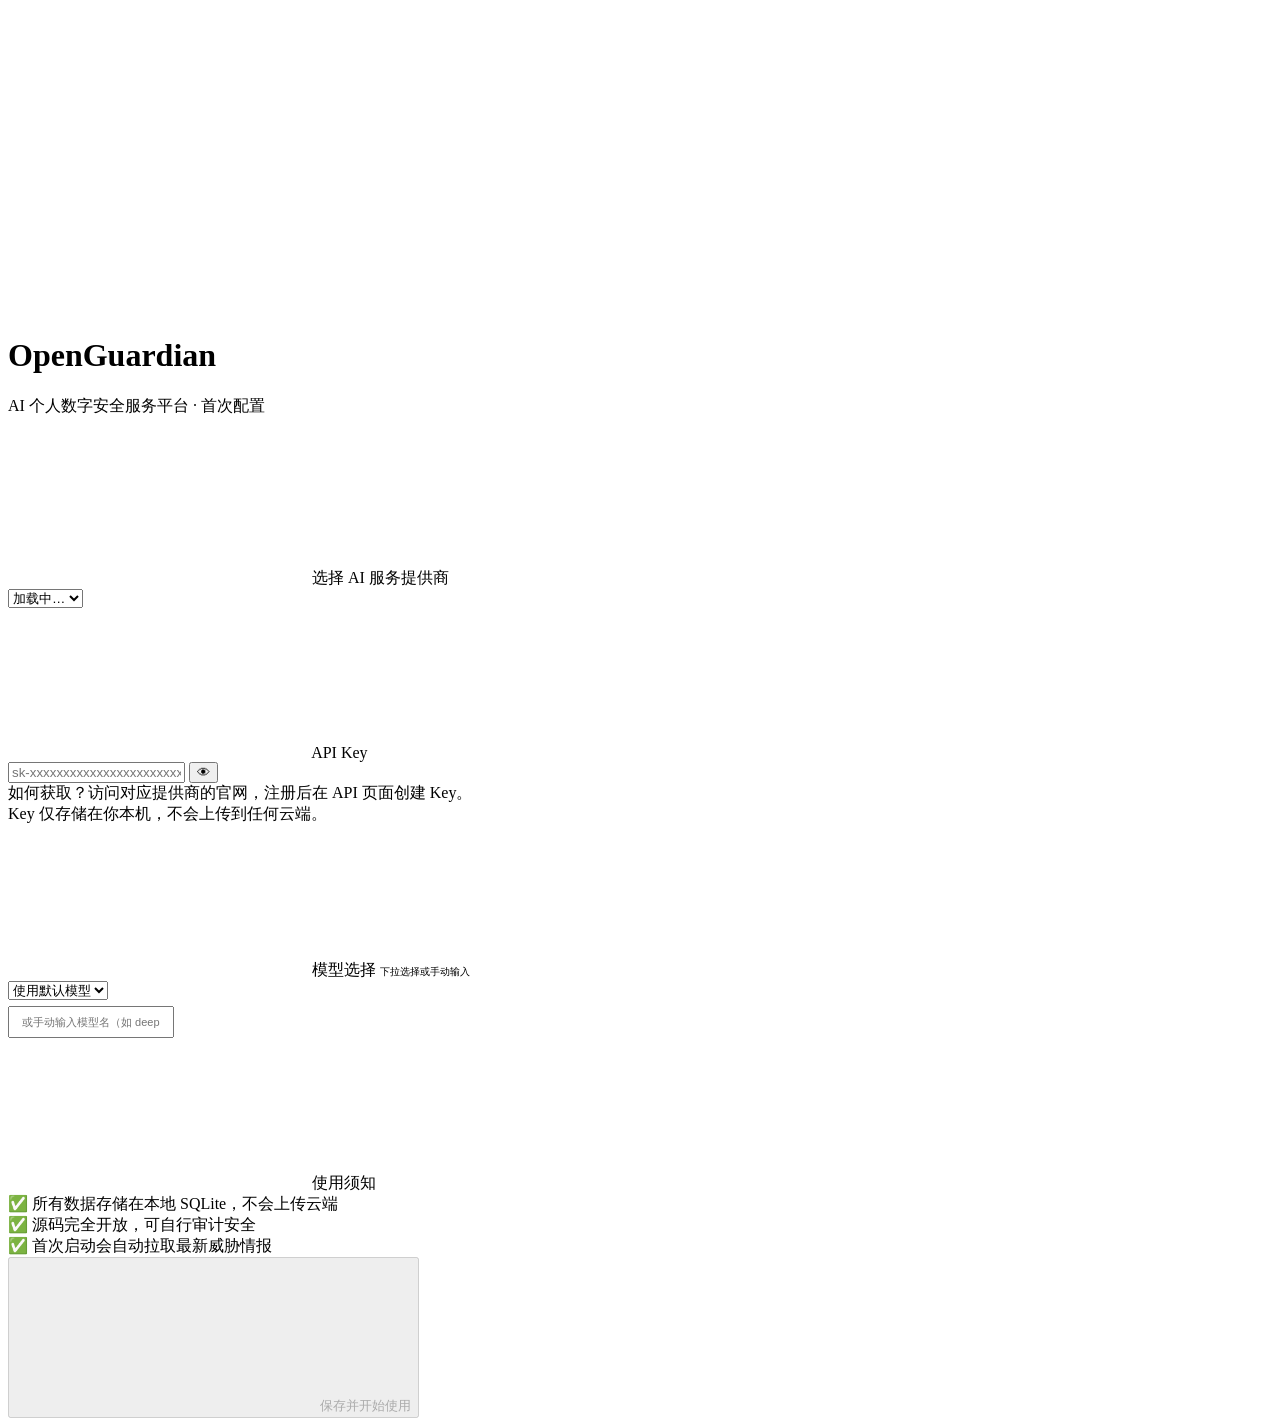
==== frontend/config.html @ 96a6f01c "fix(providers): DeepSeek 模型名修正 + 自定义模型输入框 1. DeepSeek 模型名按 API 实测结果修正:    deepseek-chat→deepseek-v4-" ====
<!DOCTYPE html>
<html lang="zh-CN">
<head>
  <meta charset="UTF-8">
  <meta name="viewport" content="width=device-width, initial-scale=1.0">
  <title>OpenGuardian · 初始配置</title>
  <link rel="stylesheet" href="/static/config.css">
  <script src="/static/icons.js" defer></script>
  <script src="/static/background.js" defer></script>
</head>
<body>
<canvas id="bg-canvas" class="bg-canvas"></canvas>

<div class="config-container">
  <div class="config-card">
    <div class="cc-header">
      <span class="cc-logo"><svg class="ic"><use href="#ic-shield"/></svg></span>
      <h1>OpenGuardian</h1>
      <p class="cc-sub">AI 个人数字安全服务平台 · 首次配置</p>
    </div>

    <div class="cc-section">
      <div class="cc-label">
        <svg class="ic"><use href="#ic-bolt"/></svg>
        <span>选择 AI 服务提供商</span>
      </div>
      <select id="provider-select" class="cc-select">
        <option value="">加载中…</option>
      </select>
      <div id="provider-desc" class="cc-hint"></div>
    </div>

    <div class="cc-section" id="api-key-section">
      <div class="cc-label">
        <svg class="ic"><use href="#ic-lock"/></svg>
        <span>API Key</span>
      </div>
      <div class="cc-input-wrap">
        <input id="api-key" type="password" placeholder="sk-xxxxxxxxxxxxxxxxxxxxxxxx"
               autocomplete="off" spellcheck="false">
        <button id="toggle-key" class="cc-eye" title="显示/隐藏">👁</button>
      </div>
      <div class="cc-hint" id="key-hint">
        如何获取？访问对应提供商的官网，注册后在 API 页面创建 Key。
        <br>Key 仅存储在你本机，不会上传到任何云端。
      </div>
    </div>

    <div class="cc-section" id="custom-section" style="display:none">
      <div class="cc-label">
        <svg class="ic"><use href="#ic-net"/></svg>
        <span>自定义 API 地址（可选）</span>
      </div>
      <div class="cc-input-wrap">
        <input id="custom-url" type="text" placeholder="https://your-api.com/v1"
               autocomplete="off" spellcheck="false">
      </div>
      <div class="cc-hint">输入与 OpenAI 兼容的 API 端点地址</div>
    </div>

    <div class="cc-section">
      <div class="cc-label">
        <svg class="ic"><use href="#ic-cpu"/></svg>
        <span>模型选择</span>
        <span style="font-size:10px;color:var(--gray-500);margin-left:auto">下拉选择或手动输入</span>
      </div>
      <select id="model-select" class="cc-select">
        <option value="">使用默认模型</option>
      </select>
      <div class="cc-input-wrap" style="margin-top:6px">
        <input id="model-custom" type="text" placeholder="或手动输入模型名（如 deepseek-v4-pro）"
               autocomplete="off" spellcheck="false" style="font-size:11px; padding:8px 12px">
      </div>
    </div>

    <div class="cc-section">
      <div class="cc-label">
        <svg class="ic"><use href="#ic-check"/></svg>
        <span>使用须知</span>
      </div>
      <div class="cc-checklist">
        <div class="cc-item">✅ 所有数据存储在本地 SQLite，不会上传云端</div>
        <div class="cc-item">✅ 源码完全开放，可自行审计安全</div>
        <div class="cc-item">✅ 首次启动会自动拉取最新威胁情报</div>
      </div>
    </div>

    <button id="btn-start" class="cc-btn" disabled>
      <svg class="ic"><use href="#ic-send"/></svg>
      <span>保存并开始使用</span>
    </button>

    <div id="cc-error" class="cc-error hidden"></div>
  </div>
</div>

<script>
const apiInput = document.getElementById("api-key");
const btnStart = document.getElementById("btn-start");
const toggleBtn = document.getElementById("toggle-key");
const errorEl = document.getElementById("cc-error");
const providerSel = document.getElementById("provider-select");
const modelSel = document.getElementById("model-select");
const customSection = document.getElementById("custom-section");
const customUrl = document.getElementById("custom-url");
const apiKeySection = document.getElementById("api-key-section");
const keyHint = document.getElementById("key-hint");
const providerDesc = document.getElementById("provider-desc");

let providers = [];
let currentProvider = null;

// 加载配置和提供商列表
async function checkConfig() {
  try {
    const resp = await fetch("/api/config");
    const data = await resp.json();
    providers = data.providers || [];

    // 渲染提供商选择器
    providerSel.innerHTML = providers.map((p) =>
      `<option value="${p.key}" ${p.key === data.provider ? "selected" : ""}>${p.name}</option>`
    ).join("");
    if (data.provider) {
      currentProvider = providers.find((p) => p.key === data.provider);
      updateProviderUI(currentProvider);
    }
    if (data.configured) {
      window.location.href = "/";
      return;
    }
  } catch (err) {
    console.warn("配置检查失败:", err);
  }
}

function updateProviderUI(p) {
  if (!p) return;
  currentProvider = p;
  providerDesc.textContent = p.description || "";
  // 更新模型列表
  const models = p.models || [];
  modelSel.innerHTML = `<option value="">默认模型（${p.default_model || "自动"}）</option>` +
    models.map((m) => `<option value="${m}">${m}</option>`).join("");
  // Ollama 不需要 API Key
  if (p.key === "ollama") {
    apiKeySection.style.display = "none";
  } else {
    apiKeySection.style.display = "";
    keyHint.innerHTML = `如何获取？访问 ${p.name} 官网，注册后在 API 页面创建 Key。<br>Key 仅存储在你本机，不会上传到任何云端。`;
  }
  // 自定义显示地址输入
  customSection.style.display = p.key === "custom" ? "" : "none";
}

providerSel?.addEventListener("change", () => {
  const p = providers.find((x) => x.key === providerSel.value);
  updateProviderUI(p);
});

// 显示/隐藏 Key
toggleBtn?.addEventListener("click", () => {
  apiInput.type = apiInput.type === "password" ? "text" : "password";
});

// 输入检测
apiInput?.addEventListener("input", () => {
  const val = apiInput.value.trim();
  const needsKey = providerSel.value !== "ollama";
  const valid = !needsKey || (val.length >= 10);
  btnStart.disabled = !valid;
  btnStart.querySelector("span").textContent =
    valid ? "保存并开始使用" : (val ? "请输入有效的 API Key" : "请输入 API Key");
  errorEl.classList.add("hidden");
});

// 保存配置
btnStart?.addEventListener("click", async () => {
  const provider = providerSel.value;
  if (!provider) {
    errorEl.textContent = "请选择 AI 服务提供商";
    errorEl.classList.remove("hidden");
    return;
  }
  const key = apiInput.value.trim();
  const needsKey = provider !== "ollama";
  if (needsKey && !key) {
    errorEl.textContent = "请输入 API Key（Ollama 本地模型除外）";
    errorEl.classList.remove("hidden");
    return;
  }
  btnStart.disabled = true;
  btnStart.querySelector("span").textContent = "正在保存…";
  errorEl.classList.add("hidden");
  try {
    const resp = await fetch("/api/config", {
      method: "POST",
      headers: { "Content-Type": "application/json" },
      body: JSON.stringify({
        provider: provider,
        api_key: key,
        base_url: provider === "custom" ? customUrl.value.trim() : "",
        model: modelSel.value || document.getElementById("model-custom").value.trim() || "",
      }),
    });
    const data = await resp.json();
    if (data.ok) {
      btnStart.querySelector("span").textContent = "配置成功，正在进入…";
      setTimeout(() => { window.location.href = "/"; }, 600);
    } else {
      errorEl.textContent = data.error || "保存失败，请重试";
      errorEl.classList.remove("hidden");
      btnStart.disabled = false;
      btnStart.querySelector("span").textContent = "保存并开始使用";
    }
  } catch (err) {
    errorEl.textContent = "网络错误，请检查服务是否正常运行";
    errorEl.classList.remove("hidden");
    btnStart.disabled = false;
  }
});

checkConfig();
</script>
</body>
</html>
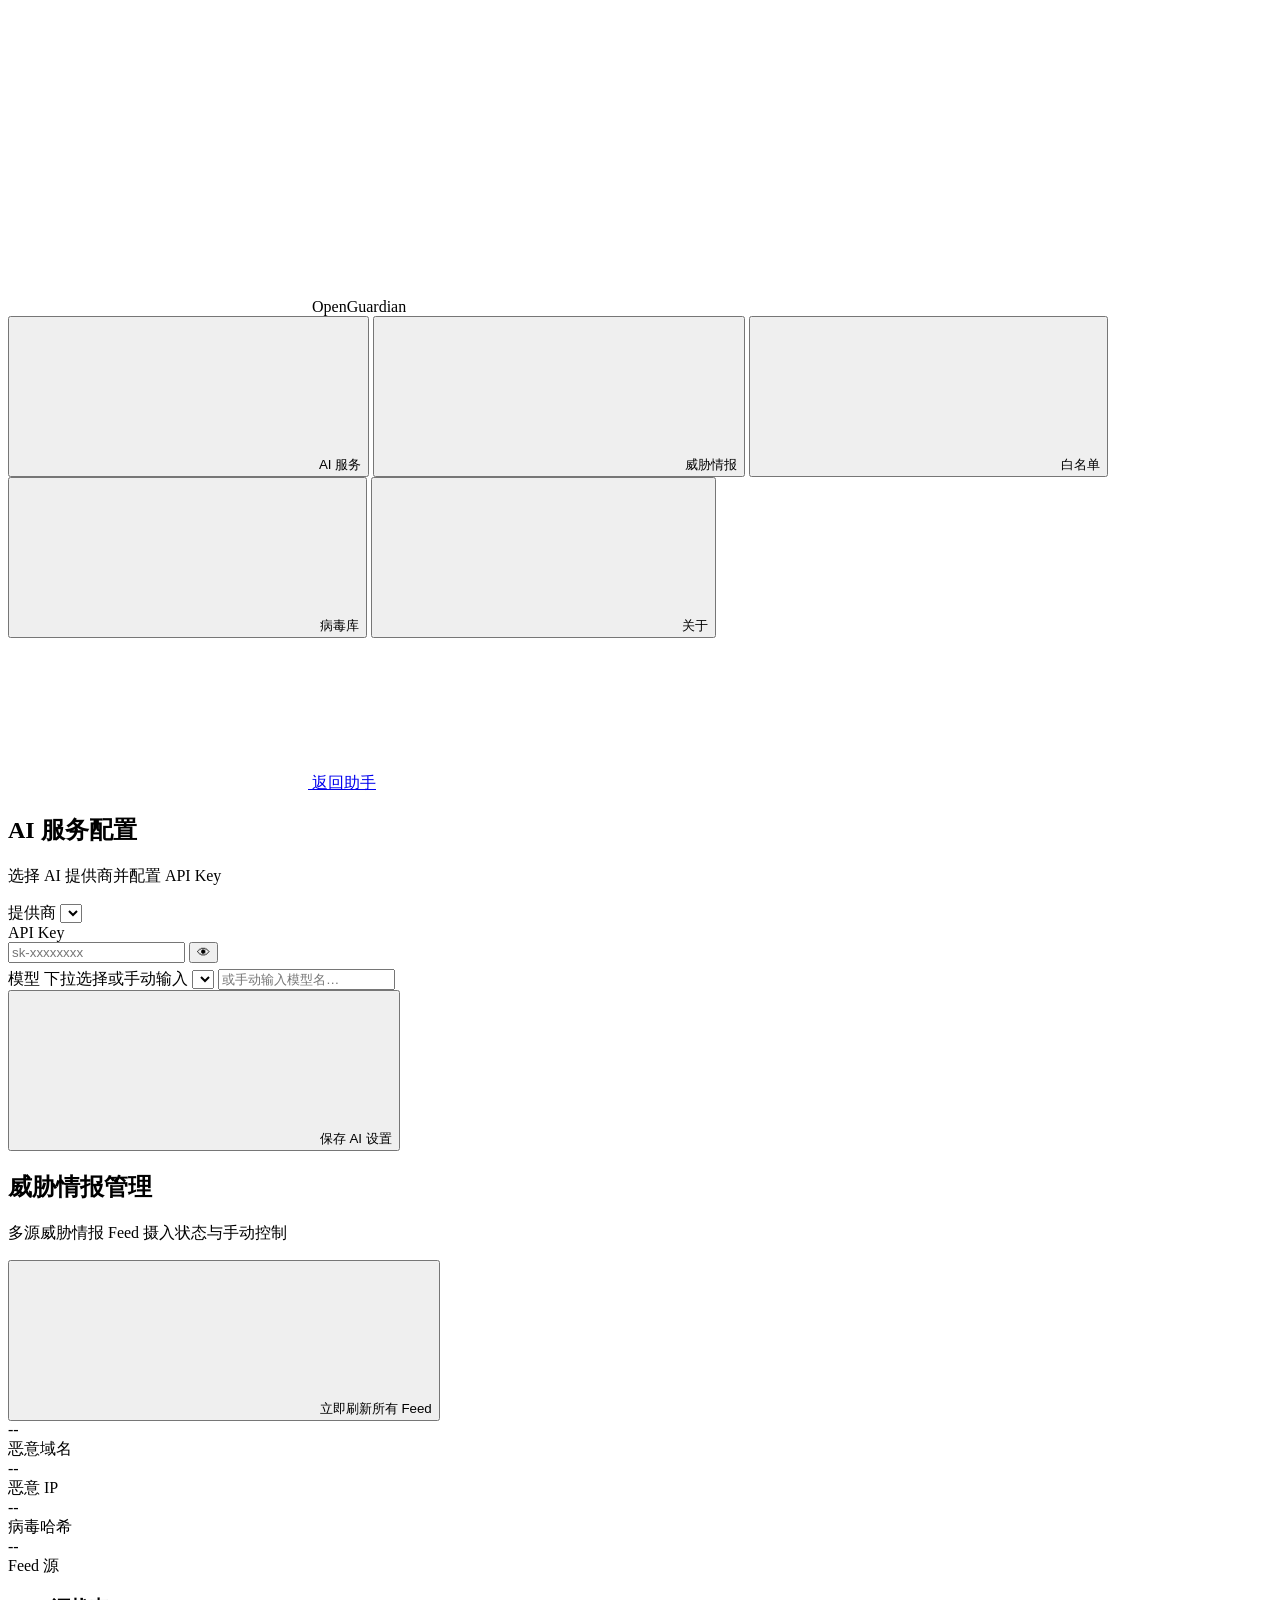
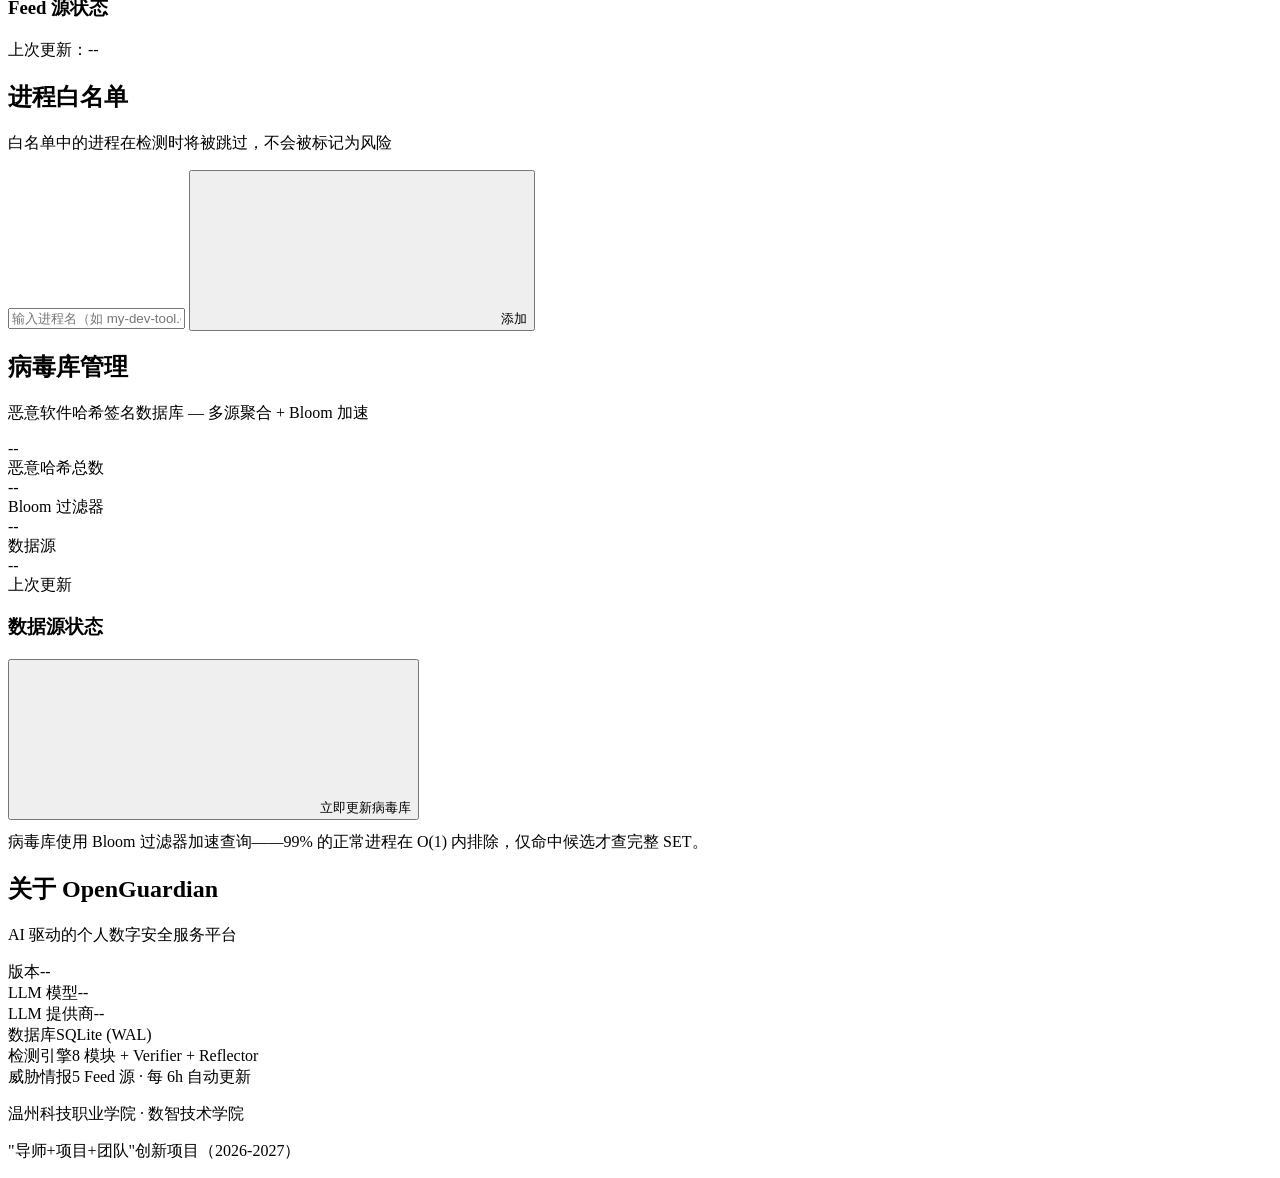
==== commit 13557307: "fix: CEO自改代码修复——检测超时+3大误报+前端崩溃 1. 检测超时 107s→13s:    - Verifier LLM超时 20s→10s, max_tokens 600    - 确定" ====
--- a/frontend/config.html
+++ b/frontend/config.html
@@ -3,7 +3,7 @@
 <head>
   <meta charset="UTF-8">
   <meta name="viewport" content="width=device-width, initial-scale=1.0">
-  <title>OpenGuardian · 初始配置</title>
+  <title>OpenGuardian · 设置</title>
   <link rel="stylesheet" href="/static/config.css">
   <script src="/static/icons.js" defer></script>
   <script src="/static/background.js" defer></script>
@@ -11,216 +11,165 @@
 <body>
 <canvas id="bg-canvas" class="bg-canvas"></canvas>
 
-<div class="config-container">
-  <div class="config-card">
-    <div class="cc-header">
-      <span class="cc-logo"><svg class="ic"><use href="#ic-shield"/></svg></span>
-      <h1>OpenGuardian</h1>
-      <p class="cc-sub">AI 个人数字安全服务平台 · 首次配置</p>
+<div class="settings-container">
+  <!-- 侧边 Tab 栏 -->
+  <nav class="settings-nav">
+    <div class="sn-brand">
+      <svg class="ic"><use href="#ic-shield"/></svg>
+      <span>OpenGuardian</span>
     </div>
+    <button class="sn-tab active" data-tab="provider">
+      <svg class="ic"><use href="#ic-bolt"/></svg> AI 服务
+    </button>
+    <button class="sn-tab" data-tab="threats">
+      <svg class="ic"><use href="#ic-radar"/></svg> 威胁情报
+    </button>
+    <button class="sn-tab" data-tab="whitelist">
+      <svg class="ic"><use href="#ic-check"/></svg> 白名单
+    </button>
+    <button class="sn-tab" data-tab="virusdb">
+      <svg class="ic"><use href="#ic-bolt"/></svg> 病毒库
+    </button>
+    <button class="sn-tab" data-tab="about">
+      <svg class="ic"><use href="#ic-book"/></svg> 关于
+    </button>
+    <div class="sn-footer">
+      <a href="/" class="sn-back">
+        <svg class="ic"><use href="#ic-chat"/></svg> 返回助手
+      </a>
+    </div>
+  </nav>
 
-    <div class="cc-section">
-      <div class="cc-label">
-        <svg class="ic"><use href="#ic-bolt"/></svg>
-        <span>选择 AI 服务提供商</span>
+  <!-- 内容区 -->
+  <main class="settings-main">
+
+    <!-- Tab 1: AI 服务 -->
+    <section class="settings-panel active" id="panel-provider">
+      <h2>AI 服务配置</h2>
+      <p class="panel-sub">选择 AI 提供商并配置 API Key</p>
+
+      <div class="form-group">
+        <label>提供商</label>
+        <select id="provider-select" class="cc-select"></select>
+        <div id="provider-desc" class="form-hint"></div>
       </div>
-      <select id="provider-select" class="cc-select">
-        <option value="">加载中…</option>
-      </select>
-      <div id="provider-desc" class="cc-hint"></div>
-    </div>
 
-    <div class="cc-section" id="api-key-section">
-      <div class="cc-label">
-        <svg class="ic"><use href="#ic-lock"/></svg>
-        <span>API Key</span>
+      <div class="form-group" id="api-key-group">
+        <label>API Key</label>
+        <div class="cc-input-wrap">
+          <input id="api-key" type="password" placeholder="sk-xxxxxxxx" autocomplete="off" spellcheck="false">
+          <button id="toggle-key" class="cc-eye" title="显示/隐藏">👁</button>
+        </div>
+        <div class="form-hint" id="key-hint"></div>
       </div>
-      <div class="cc-input-wrap">
-        <input id="api-key" type="password" placeholder="sk-xxxxxxxxxxxxxxxxxxxxxxxx"
-               autocomplete="off" spellcheck="false">
-        <button id="toggle-key" class="cc-eye" title="显示/隐藏">👁</button>
+
+      <div class="form-group" id="custom-url-group" style="display:none">
+        <label>自定义 API 地址</label>
+        <input id="custom-url" type="text" placeholder="https://your-api.com" class="cc-input-text" autocomplete="off">
       </div>
-      <div class="cc-hint" id="key-hint">
-        如何获取？访问对应提供商的官网，注册后在 API 页面创建 Key。
-        <br>Key 仅存储在你本机，不会上传到任何云端。
+
+      <div class="form-group">
+        <label>模型 <span class="label-tip">下拉选择或手动输入</span></label>
+        <select id="model-select" class="cc-select"></select>
+        <input id="model-custom" type="text" placeholder="或手动输入模型名…" class="cc-input-text" style="margin-top:6px">
       </div>
-    </div>
 
-    <div class="cc-section" id="custom-section" style="display:none">
-      <div class="cc-label">
-        <svg class="ic"><use href="#ic-net"/></svg>
-        <span>自定义 API 地址（可选）</span>
+      <button id="btn-save-provider" class="cc-btn">
+        <svg class="ic"><use href="#ic-send"/></svg> 保存 AI 设置
+      </button>
+      <div id="provider-msg" class="form-msg hidden"></div>
+    </section>
+
+    <!-- Tab 2: 威胁情报 -->
+    <section class="settings-panel" id="panel-threats">
+      <h2>威胁情报管理</h2>
+      <p class="panel-sub">多源威胁情报 Feed 摄入状态与手动控制</p>
+
+      <div class="kb-actions">
+        <button id="btn-refresh-kb" class="cc-btn-outline">
+          <svg class="ic"><use href="#ic-scan"/></svg> 立即刷新所有 Feed
+        </button>
+        <span id="kb-refresh-msg" class="inline-msg hidden"></span>
       </div>
-      <div class="cc-input-wrap">
-        <input id="custom-url" type="text" placeholder="https://your-api.com/v1"
-               autocomplete="off" spellcheck="false">
+
+      <div class="kb-stats-row" id="kb-stats">
+        <div class="kb-stat-card"><div class="kb-num" id="kb-domains">--</div><div class="kb-lbl">恶意域名</div></div>
+        <div class="kb-stat-card"><div class="kb-num" id="kb-ips">--</div><div class="kb-lbl">恶意 IP</div></div>
+        <div class="kb-stat-card"><div class="kb-num" id="kb-hashes">--</div><div class="kb-lbl">病毒哈希</div></div>
+        <div class="kb-stat-card"><div class="kb-num" id="kb-feeds">--</div><div class="kb-lbl">Feed 源</div></div>
       </div>
-      <div class="cc-hint">输入与 OpenAI 兼容的 API 端点地址</div>
-    </div>
 
-    <div class="cc-section">
-      <div class="cc-label">
-        <svg class="ic"><use href="#ic-cpu"/></svg>
-        <span>模型选择</span>
-        <span style="font-size:10px;color:var(--gray-500);margin-left:auto">下拉选择或手动输入</span>
+      <h3>Feed 源状态</h3>
+      <div id="feed-list" class="feed-list"></div>
+
+      <div class="kb-last-update" id="kb-last">上次更新：--</div>
+    </section>
+
+    <!-- Tab 3: 白名单 -->
+    <section class="settings-panel" id="panel-whitelist">
+      <h2>进程白名单</h2>
+      <p class="panel-sub">白名单中的进程在检测时将被跳过，不会被标记为风险</p>
+
+      <div class="wl-add-row">
+        <input id="wl-input" type="text" placeholder="输入进程名（如 my-dev-tool.exe）" class="cc-input-text" autocomplete="off">
+        <button id="btn-wl-add" class="cc-btn-sm">
+          <svg class="ic"><use href="#ic-check"/></svg> 添加
+        </button>
       </div>
-      <select id="model-select" class="cc-select">
-        <option value="">使用默认模型</option>
-      </select>
-      <div class="cc-input-wrap" style="margin-top:6px">
-        <input id="model-custom" type="text" placeholder="或手动输入模型名（如 deepseek-v4-pro）"
-               autocomplete="off" spellcheck="false" style="font-size:11px; padding:8px 12px">
+
+      <div id="wl-list" class="wl-list"></div>
+    </section>
+
+    <!-- Tab 4: 病毒库 -->
+    <section class="settings-panel" id="panel-virusdb">
+      <h2>病毒库管理</h2>
+      <p class="panel-sub">恶意软件哈希签名数据库 — 多源聚合 + Bloom 加速</p>
+
+      <div class="kb-stats-row" id="virus-stats">
+        <div class="kb-stat-card"><div class="kb-num" id="vdb-total">--</div><div class="kb-lbl">恶意哈希总数</div></div>
+        <div class="kb-stat-card"><div class="kb-num" id="vdb-bloom">--</div><div class="kb-lbl">Bloom 过滤器</div></div>
+        <div class="kb-stat-card"><div class="kb-num" id="vdb-sources">--</div><div class="kb-lbl">数据源</div></div>
+        <div class="kb-stat-card"><div class="kb-num" id="vdb-updated">--</div><div class="kb-lbl">上次更新</div></div>
       </div>
-    </div>
 
-    <div class="cc-section">
-      <div class="cc-label">
-        <svg class="ic"><use href="#ic-check"/></svg>
-        <span>使用须知</span>
+      <h3>数据源状态</h3>
+      <div id="virus-source-list" class="feed-list"></div>
+
+      <div class="kb-actions" style="margin-top:16px">
+        <button id="btn-refresh-vdb" class="cc-btn-outline">
+          <svg class="ic"><use href="#ic-scan"/></svg> 立即更新病毒库
+        </button>
+        <span id="vdb-refresh-msg" class="inline-msg hidden"></span>
       </div>
-      <div class="cc-checklist">
-        <div class="cc-item">✅ 所有数据存储在本地 SQLite，不会上传云端</div>
-        <div class="cc-item">✅ 源码完全开放，可自行审计安全</div>
-        <div class="cc-item">✅ 首次启动会自动拉取最新威胁情报</div>
+
+      <div class="kb-last-update" id="vdb-note" style="margin-top:12px">
+        病毒库使用 Bloom 过滤器加速查询——99% 的正常进程在 O(1) 内排除，仅命中候选才查完整 SET。
       </div>
-    </div>
+    </section>
 
-    <button id="btn-start" class="cc-btn" disabled>
-      <svg class="ic"><use href="#ic-send"/></svg>
-      <span>保存并开始使用</span>
-    </button>
+    <!-- Tab 5: 关于 -->
+    <section class="settings-panel" id="panel-about">
+      <h2>关于 OpenGuardian</h2>
+      <p class="panel-sub">AI 驱动的个人数字安全服务平台</p>
 
-    <div id="cc-error" class="cc-error hidden"></div>
-  </div>
+      <div class="about-grid" id="about-info">
+        <div class="about-item"><span class="about-key">版本</span><span class="about-val" id="about-version">--</span></div>
+        <div class="about-item"><span class="about-key">LLM 模型</span><span class="about-val" id="about-model">--</span></div>
+        <div class="about-item"><span class="about-key">LLM 提供商</span><span class="about-val" id="about-provider">--</span></div>
+        <div class="about-item"><span class="about-key">数据库</span><span class="about-val">SQLite (WAL)</span></div>
+        <div class="about-item"><span class="about-key">检测引擎</span><span class="about-val">8 模块 + Verifier + Reflector</span></div>
+        <div class="about-item"><span class="about-key">威胁情报</span><span class="about-val">5 Feed 源 · 每 6h 自动更新</span></div>
+      </div>
+
+      <div class="about-footer">
+        <p>温州科技职业学院 · 数智技术学院</p>
+        <p>"导师+项目+团队"创新项目（2026-2027）</p>
+      </div>
+    </section>
+
+  </main>
 </div>
 
-<script>
-const apiInput = document.getElementById("api-key");
-const btnStart = document.getElementById("btn-start");
-const toggleBtn = document.getElementById("toggle-key");
-const errorEl = document.getElementById("cc-error");
-const providerSel = document.getElementById("provider-select");
-const modelSel = document.getElementById("model-select");
-const customSection = document.getElementById("custom-section");
-const customUrl = document.getElementById("custom-url");
-const apiKeySection = document.getElementById("api-key-section");
-const keyHint = document.getElementById("key-hint");
-const providerDesc = document.getElementById("provider-desc");
-
-let providers = [];
-let currentProvider = null;
-
-// 加载配置和提供商列表
-async function checkConfig() {
-  try {
-    const resp = await fetch("/api/config");
-    const data = await resp.json();
-    providers = data.providers || [];
-
-    // 渲染提供商选择器
-    providerSel.innerHTML = providers.map((p) =>
-      `<option value="${p.key}" ${p.key === data.provider ? "selected" : ""}>${p.name}</option>`
-    ).join("");
-    if (data.provider) {
-      currentProvider = providers.find((p) => p.key === data.provider);
-      updateProviderUI(currentProvider);
-    }
-    if (data.configured) {
-      window.location.href = "/";
-      return;
-    }
-  } catch (err) {
-    console.warn("配置检查失败:", err);
-  }
-}
-
-function updateProviderUI(p) {
-  if (!p) return;
-  currentProvider = p;
-  providerDesc.textContent = p.description || "";
-  // 更新模型列表
-  const models = p.models || [];
-  modelSel.innerHTML = `<option value="">默认模型（${p.default_model || "自动"}）</option>` +
-    models.map((m) => `<option value="${m}">${m}</option>`).join("");
-  // Ollama 不需要 API Key
-  if (p.key === "ollama") {
-    apiKeySection.style.display = "none";
-  } else {
-    apiKeySection.style.display = "";
-    keyHint.innerHTML = `如何获取？访问 ${p.name} 官网，注册后在 API 页面创建 Key。<br>Key 仅存储在你本机，不会上传到任何云端。`;
-  }
-  // 自定义显示地址输入
-  customSection.style.display = p.key === "custom" ? "" : "none";
-}
-
-providerSel?.addEventListener("change", () => {
-  const p = providers.find((x) => x.key === providerSel.value);
-  updateProviderUI(p);
-});
-
-// 显示/隐藏 Key
-toggleBtn?.addEventListener("click", () => {
-  apiInput.type = apiInput.type === "password" ? "text" : "password";
-});
-
-// 输入检测
-apiInput?.addEventListener("input", () => {
-  const val = apiInput.value.trim();
-  const needsKey = providerSel.value !== "ollama";
-  const valid = !needsKey || (val.length >= 10);
-  btnStart.disabled = !valid;
-  btnStart.querySelector("span").textContent =
-    valid ? "保存并开始使用" : (val ? "请输入有效的 API Key" : "请输入 API Key");
-  errorEl.classList.add("hidden");
-});
-
-// 保存配置
-btnStart?.addEventListener("click", async () => {
-  const provider = providerSel.value;
-  if (!provider) {
-    errorEl.textContent = "请选择 AI 服务提供商";
-    errorEl.classList.remove("hidden");
-    return;
-  }
-  const key = apiInput.value.trim();
-  const needsKey = provider !== "ollama";
-  if (needsKey && !key) {
-    errorEl.textContent = "请输入 API Key（Ollama 本地模型除外）";
-    errorEl.classList.remove("hidden");
-    return;
-  }
-  btnStart.disabled = true;
-  btnStart.querySelector("span").textContent = "正在保存…";
-  errorEl.classList.add("hidden");
-  try {
-    const resp = await fetch("/api/config", {
-      method: "POST",
-      headers: { "Content-Type": "application/json" },
-      body: JSON.stringify({
-        provider: provider,
-        api_key: key,
-        base_url: provider === "custom" ? customUrl.value.trim() : "",
-        model: modelSel.value || document.getElementById("model-custom").value.trim() || "",
-      }),
-    });
-    const data = await resp.json();
-    if (data.ok) {
-      btnStart.querySelector("span").textContent = "配置成功，正在进入…";
-      setTimeout(() => { window.location.href = "/"; }, 600);
-    } else {
-      errorEl.textContent = data.error || "保存失败，请重试";
-      errorEl.classList.remove("hidden");
-      btnStart.disabled = false;
-      btnStart.querySelector("span").textContent = "保存并开始使用";
-    }
-  } catch (err) {
-    errorEl.textContent = "网络错误，请检查服务是否正常运行";
-    errorEl.classList.remove("hidden");
-    btnStart.disabled = false;
-  }
-});
-
-checkConfig();
-</script>
+<script src="/static/config.js" defer></script>
 </body>
 </html>
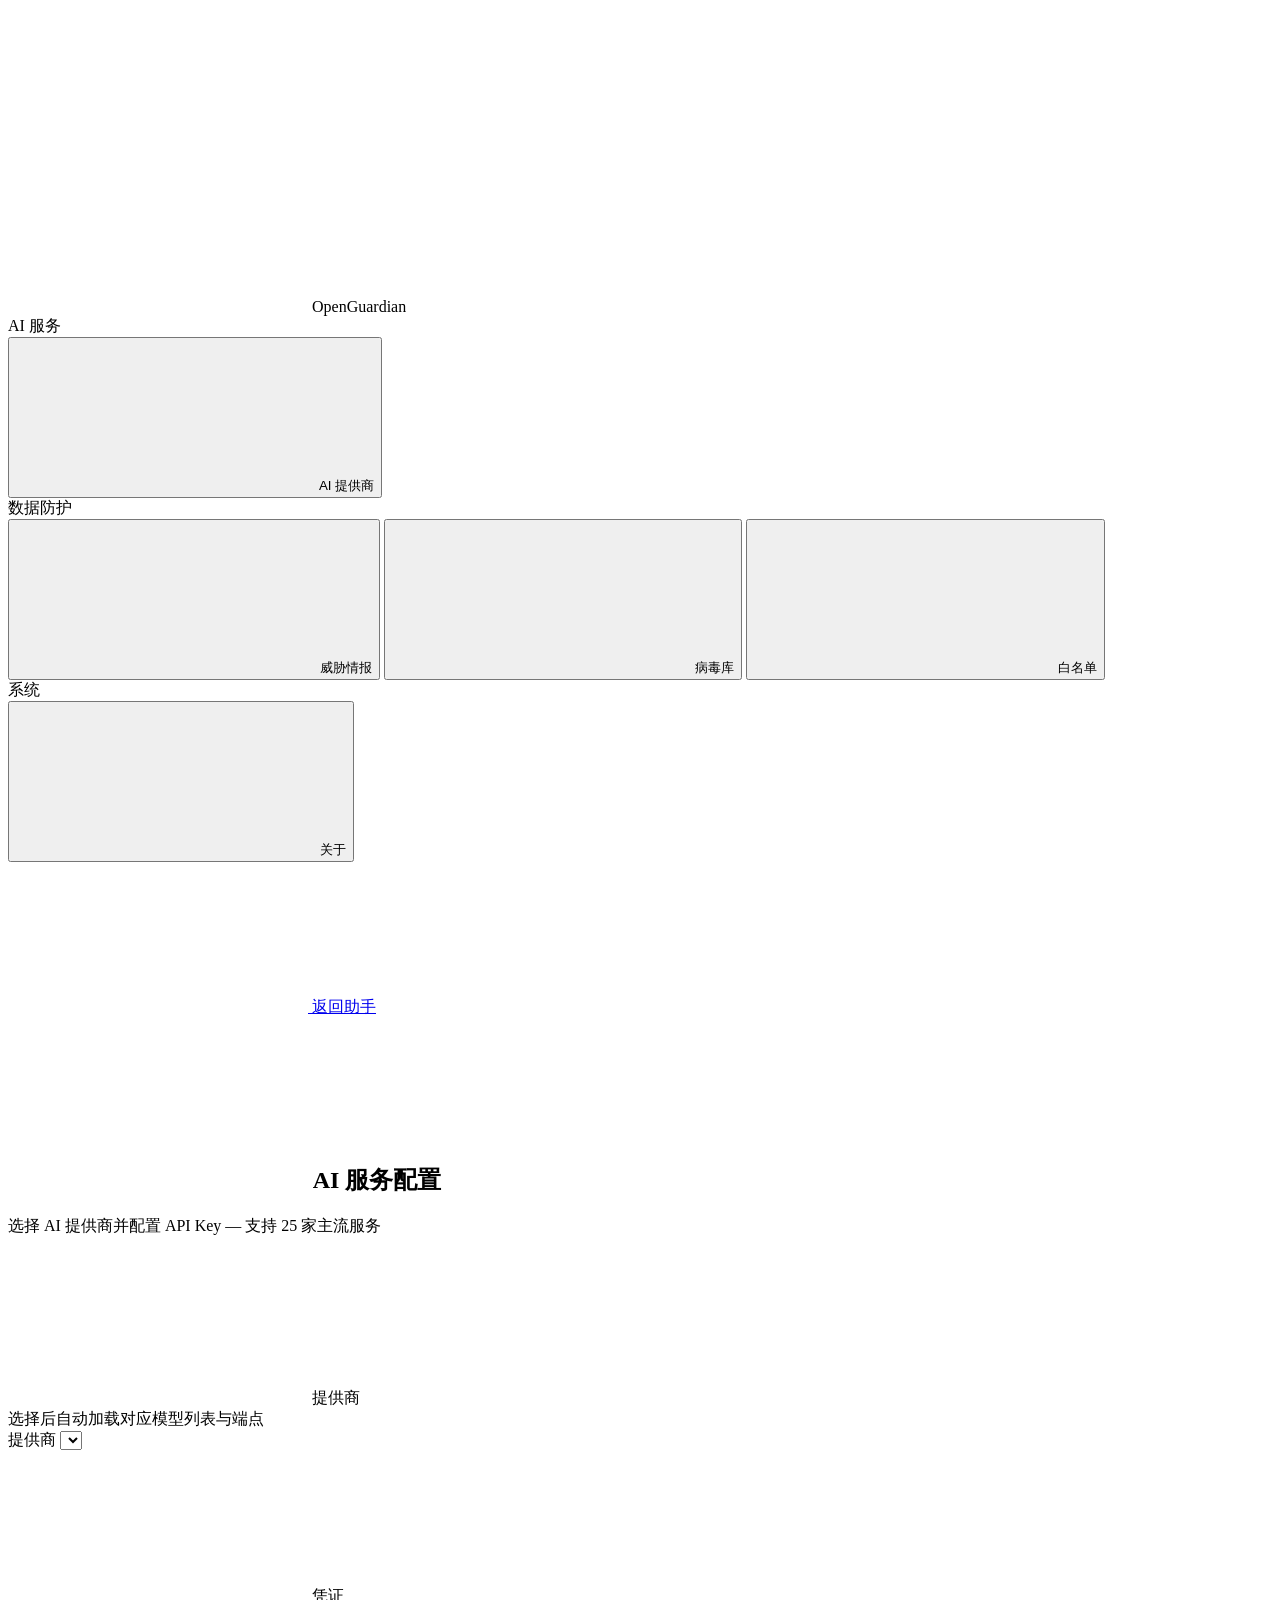
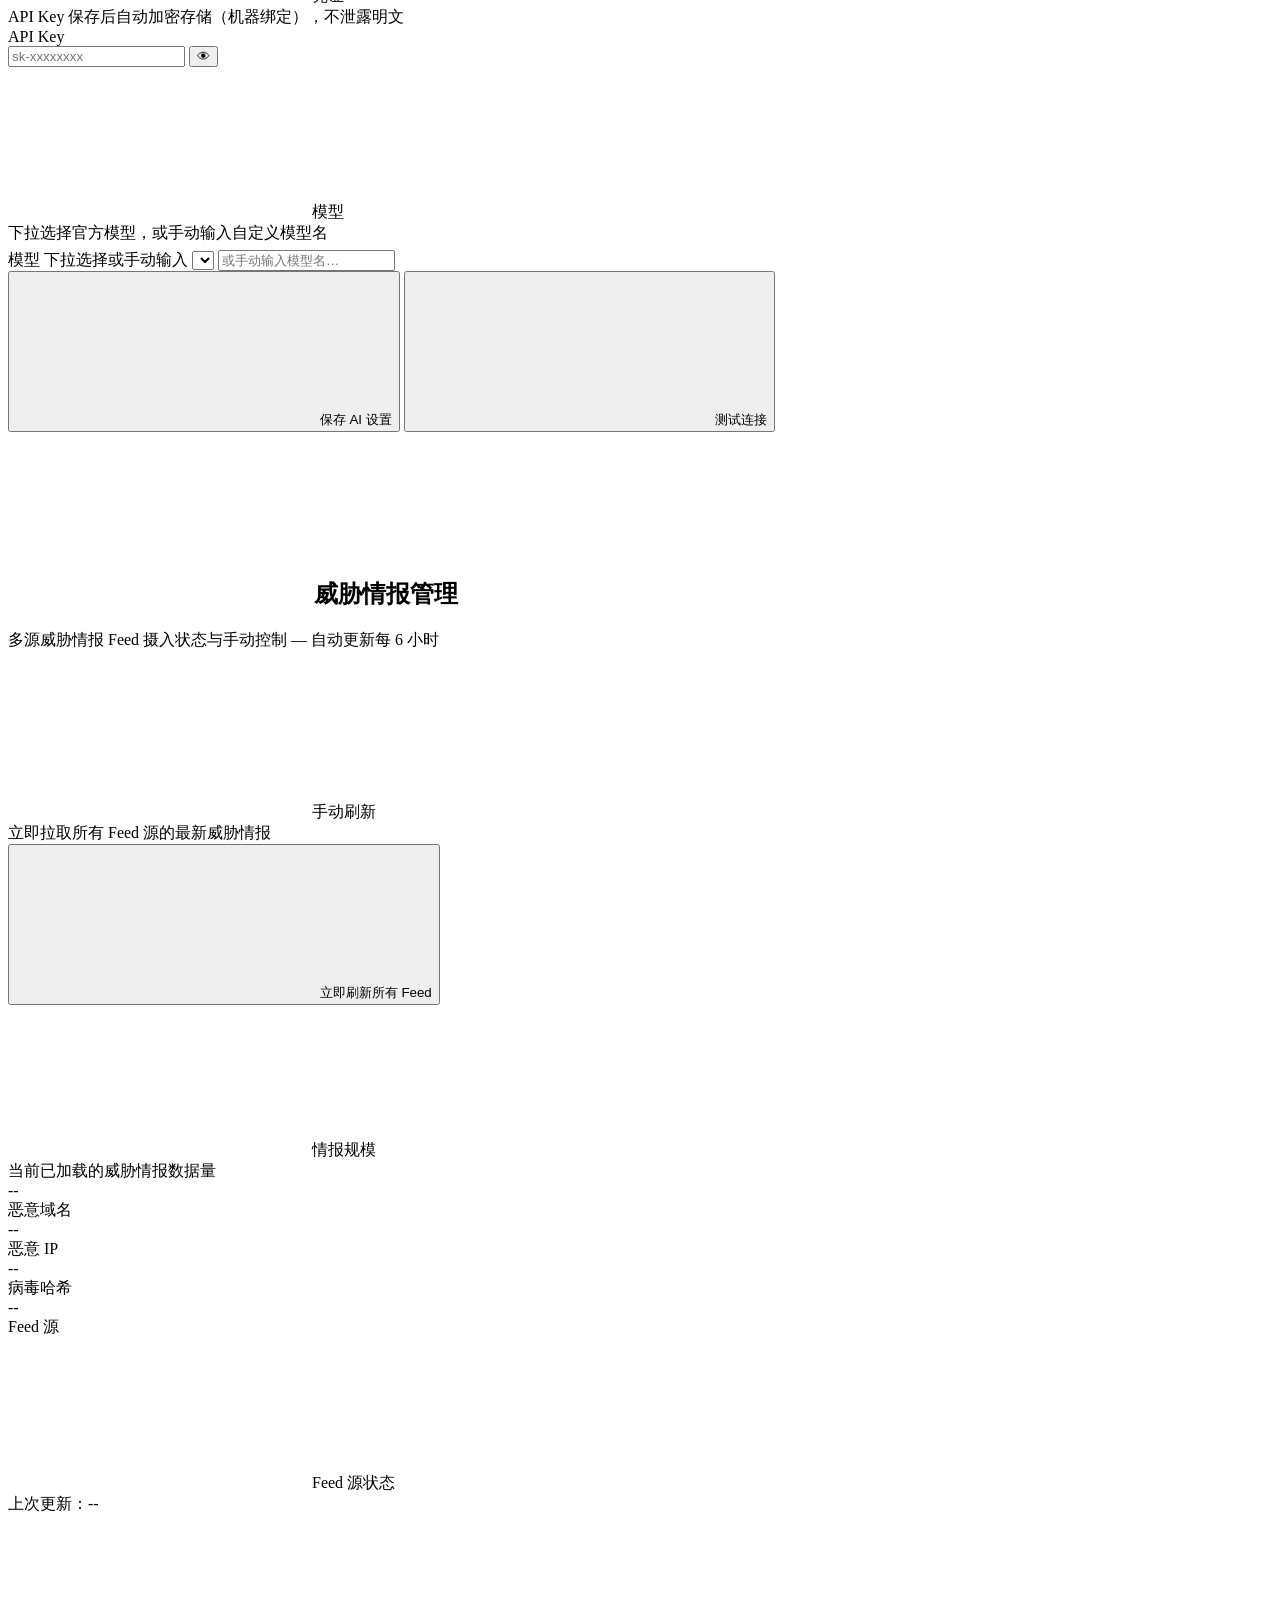
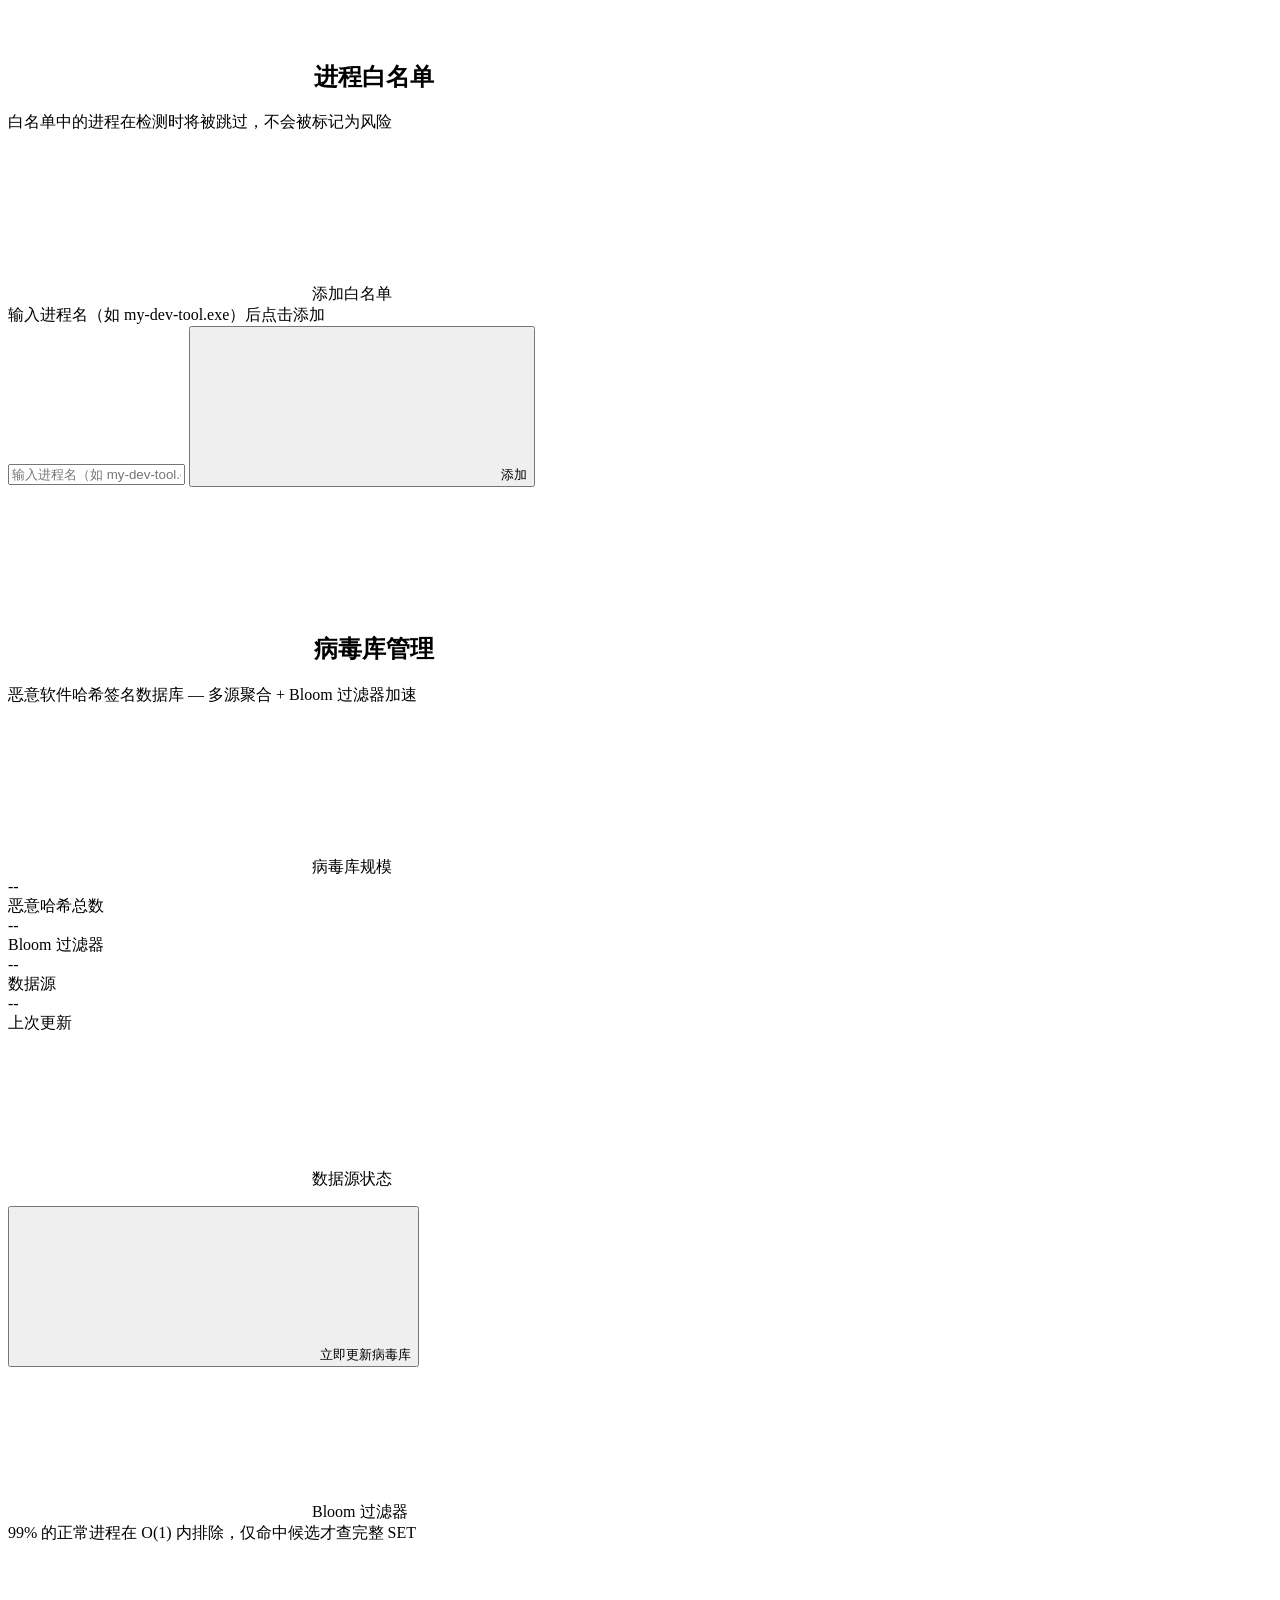
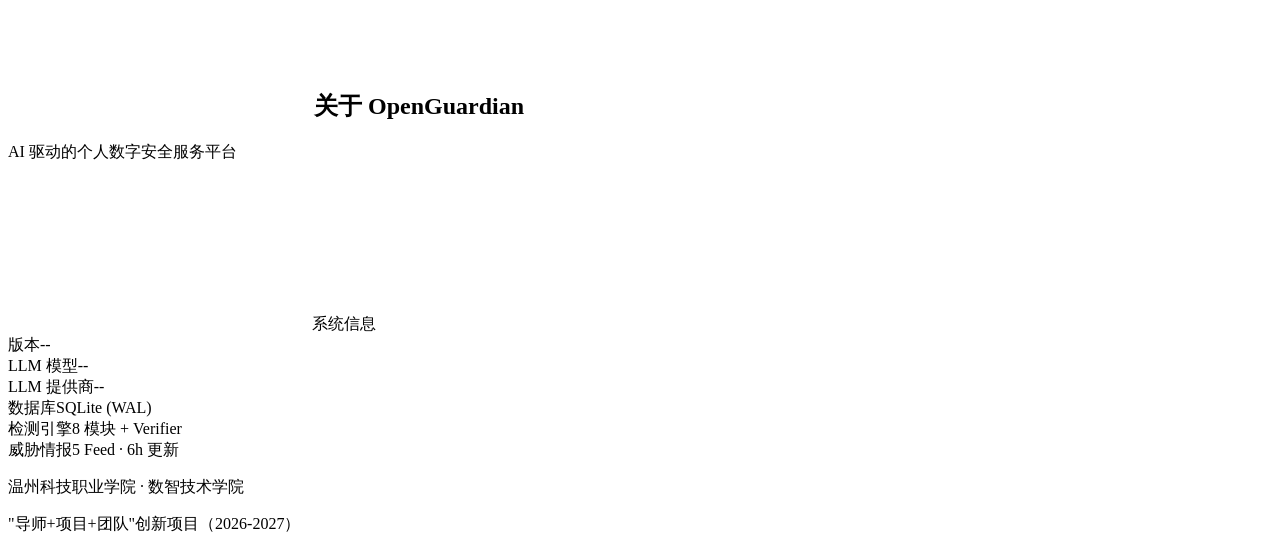
==== commit d3ff4b6d: "feat(ui): 设置界面全面升级——分组卡片+状态徽章+测试连接 - 导航分组: AI服务/数据防护/系统 三组 - 面板卡片化: 12个 group-card 分组卡片 - Feed状态徽章: " ====
--- a/frontend/config.html
+++ b/frontend/config.html
@@ -4,35 +4,42 @@
   <meta charset="UTF-8">
   <meta name="viewport" content="width=device-width, initial-scale=1.0">
   <title>OpenGuardian · 设置</title>
-  <link rel="stylesheet" href="/static/config.css">
-  <script src="/static/icons.js" defer></script>
-  <script src="/static/background.js" defer></script>
+  <link rel="stylesheet" href="/static/config.css?v=0.7.0">
+  <script src="/static/icons.js?v=0.7.0" defer></script>
+  <script src="/static/background.js?v=0.7.0" defer></script>
 </head>
 <body>
 <canvas id="bg-canvas" class="bg-canvas"></canvas>
 
 <div class="settings-container">
-  <!-- 侧边 Tab 栏 -->
+  <!-- 侧边 Tab 栏（分组） -->
   <nav class="settings-nav">
     <div class="sn-brand">
       <svg class="ic"><use href="#ic-shield"/></svg>
       <span>OpenGuardian</span>
     </div>
+
+    <div class="sn-group">AI 服务</div>
     <button class="sn-tab active" data-tab="provider">
-      <svg class="ic"><use href="#ic-bolt"/></svg> AI 服务
-    </button>
+      <svg class="ic"><use href="#ic-bolt"/></svg> AI 提供商
+    </button>
+
+    <div class="sn-group">数据防护</div>
     <button class="sn-tab" data-tab="threats">
       <svg class="ic"><use href="#ic-radar"/></svg> 威胁情报
     </button>
+    <button class="sn-tab" data-tab="virusdb">
+      <svg class="ic"><use href="#ic-shield"/></svg> 病毒库
+    </button>
     <button class="sn-tab" data-tab="whitelist">
       <svg class="ic"><use href="#ic-check"/></svg> 白名单
     </button>
-    <button class="sn-tab" data-tab="virusdb">
-      <svg class="ic"><use href="#ic-bolt"/></svg> 病毒库
-    </button>
+
+    <div class="sn-group">系统</div>
     <button class="sn-tab" data-tab="about">
       <svg class="ic"><use href="#ic-book"/></svg> 关于
     </button>
+
     <div class="sn-footer">
       <a href="/" class="sn-back">
         <svg class="ic"><use href="#ic-chat"/></svg> 返回助手
@@ -45,120 +52,174 @@
 
     <!-- Tab 1: AI 服务 -->
     <section class="settings-panel active" id="panel-provider">
-      <h2>AI 服务配置</h2>
-      <p class="panel-sub">选择 AI 提供商并配置 API Key</p>
-
-      <div class="form-group">
-        <label>提供商</label>
-        <select id="provider-select" class="cc-select"></select>
-        <div id="provider-desc" class="form-hint"></div>
-      </div>
-
-      <div class="form-group" id="api-key-group">
-        <label>API Key</label>
-        <div class="cc-input-wrap">
-          <input id="api-key" type="password" placeholder="sk-xxxxxxxx" autocomplete="off" spellcheck="false">
-          <button id="toggle-key" class="cc-eye" title="显示/隐藏">👁</button>
-        </div>
-        <div class="form-hint" id="key-hint"></div>
-      </div>
-
-      <div class="form-group" id="custom-url-group" style="display:none">
-        <label>自定义 API 地址</label>
-        <input id="custom-url" type="text" placeholder="https://your-api.com" class="cc-input-text" autocomplete="off">
-      </div>
-
-      <div class="form-group">
-        <label>模型 <span class="label-tip">下拉选择或手动输入</span></label>
-        <select id="model-select" class="cc-select"></select>
-        <input id="model-custom" type="text" placeholder="或手动输入模型名…" class="cc-input-text" style="margin-top:6px">
-      </div>
-
-      <button id="btn-save-provider" class="cc-btn">
-        <svg class="ic"><use href="#ic-send"/></svg> 保存 AI 设置
-      </button>
-      <div id="provider-msg" class="form-msg hidden"></div>
+      <div class="panel-head">
+        <h2><svg class="ic"><use href="#ic-bolt"/></svg> AI 服务配置</h2>
+        <p class="panel-sub">选择 AI 提供商并配置 API Key — 支持 25 家主流服务</p>
+      </div>
+
+      <div class="group-card">
+        <div class="group-title"><svg class="ic"><use href="#ic-bolt"/></svg> 提供商</div>
+        <div class="group-desc">选择后自动加载对应模型列表与端点</div>
+
+        <div class="form-group">
+          <label>提供商</label>
+          <select id="provider-select" class="cc-select"></select>
+          <div id="provider-desc" class="form-hint"></div>
+        </div>
+      </div>
+
+      <div class="group-card">
+        <div class="group-title"><svg class="ic"><use href="#ic-lock"/></svg> 凭证</div>
+        <div class="group-desc">API Key 保存后自动加密存储（机器绑定），不泄露明文</div>
+
+        <div class="form-group" id="api-key-group">
+          <label>API Key</label>
+          <div class="cc-input-wrap">
+            <input id="api-key" class="cc-input-text" type="password" placeholder="sk-xxxxxxxx" autocomplete="off" spellcheck="false">
+            <button id="toggle-key" class="cc-eye" title="显示/隐藏">👁</button>
+          </div>
+          <div class="form-hint" id="key-hint"></div>
+        </div>
+
+        <div class="form-group" id="custom-url-group" style="display:none">
+          <label>自定义 API 地址</label>
+          <input id="custom-url" type="text" placeholder="https://your-api.com" class="cc-input-text" autocomplete="off">
+        </div>
+      </div>
+
+      <div class="group-card">
+        <div class="group-title"><svg class="ic"><use href="#ic-cpu"/></svg> 模型</div>
+        <div class="group-desc">下拉选择官方模型，或手动输入自定义模型名</div>
+
+        <div class="form-group">
+          <label>模型 <span class="label-tip">下拉选择或手动输入</span></label>
+          <select id="model-select" class="cc-select"></select>
+          <input id="model-custom" type="text" placeholder="或手动输入模型名…" class="cc-input-text" style="margin-top:6px">
+        </div>
+      </div>
+
+      <div class="group-card">
+        <div class="form-group" style="margin-bottom:0">
+          <button id="btn-save-provider" class="cc-btn">
+            <svg class="ic"><use href="#ic-send"/></svg> 保存 AI 设置
+          </button>
+          <button id="btn-test-llm" class="cc-btn-test">
+            <svg class="ic"><use href="#ic-scan"/></svg> 测试连接
+          </button>
+        </div>
+        <div id="provider-msg" class="form-msg hidden"></div>
+      </div>
     </section>
 
     <!-- Tab 2: 威胁情报 -->
     <section class="settings-panel" id="panel-threats">
-      <h2>威胁情报管理</h2>
-      <p class="panel-sub">多源威胁情报 Feed 摄入状态与手动控制</p>
-
-      <div class="kb-actions">
-        <button id="btn-refresh-kb" class="cc-btn-outline">
-          <svg class="ic"><use href="#ic-scan"/></svg> 立即刷新所有 Feed
-        </button>
-        <span id="kb-refresh-msg" class="inline-msg hidden"></span>
-      </div>
-
-      <div class="kb-stats-row" id="kb-stats">
-        <div class="kb-stat-card"><div class="kb-num" id="kb-domains">--</div><div class="kb-lbl">恶意域名</div></div>
-        <div class="kb-stat-card"><div class="kb-num" id="kb-ips">--</div><div class="kb-lbl">恶意 IP</div></div>
-        <div class="kb-stat-card"><div class="kb-num" id="kb-hashes">--</div><div class="kb-lbl">病毒哈希</div></div>
-        <div class="kb-stat-card"><div class="kb-num" id="kb-feeds">--</div><div class="kb-lbl">Feed 源</div></div>
-      </div>
-
-      <h3>Feed 源状态</h3>
-      <div id="feed-list" class="feed-list"></div>
-
-      <div class="kb-last-update" id="kb-last">上次更新：--</div>
+      <div class="panel-head">
+        <h2><svg class="ic"><use href="#ic-radar"/></svg> 威胁情报管理</h2>
+        <p class="panel-sub">多源威胁情报 Feed 摄入状态与手动控制 — 自动更新每 6 小时</p>
+      </div>
+
+      <div class="group-card">
+        <div class="group-title"><svg class="ic"><use href="#ic-scan"/></svg> 手动刷新</div>
+        <div class="group-desc">立即拉取所有 Feed 源的最新威胁情报</div>
+        <div class="kb-actions" style="display:flex;align-items:center">
+          <button id="btn-refresh-kb" class="cc-btn-outline">
+            <svg class="ic"><use href="#ic-scan"/></svg> 立即刷新所有 Feed
+          </button>
+          <span id="kb-refresh-msg" class="inline-msg hidden"></span>
+        </div>
+      </div>
+
+      <div class="group-card">
+        <div class="group-title"><svg class="ic"><use href="#ic-bar"/></svg> 情报规模</div>
+        <div class="group-desc">当前已加载的威胁情报数据量</div>
+        <div class="kb-stats-row" id="kb-stats">
+          <div class="kb-stat-card"><div class="kb-num" id="kb-domains">--</div><div class="kb-lbl">恶意域名</div></div>
+          <div class="kb-stat-card"><div class="kb-num" id="kb-ips">--</div><div class="kb-lbl">恶意 IP</div></div>
+          <div class="kb-stat-card"><div class="kb-num" id="kb-hashes">--</div><div class="kb-lbl">病毒哈希</div></div>
+          <div class="kb-stat-card"><div class="kb-num" id="kb-feeds">--</div><div class="kb-lbl">Feed 源</div></div>
+        </div>
+      </div>
+
+      <div class="group-card">
+        <div class="group-title"><svg class="ic"><use href="#ic-status"/></svg> Feed 源状态</div>
+        <div id="feed-list" class="feed-list"></div>
+        <div class="kb-last-update" id="kb-last">上次更新：--</div>
+      </div>
     </section>
 
     <!-- Tab 3: 白名单 -->
     <section class="settings-panel" id="panel-whitelist">
-      <h2>进程白名单</h2>
-      <p class="panel-sub">白名单中的进程在检测时将被跳过，不会被标记为风险</p>
-
-      <div class="wl-add-row">
-        <input id="wl-input" type="text" placeholder="输入进程名（如 my-dev-tool.exe）" class="cc-input-text" autocomplete="off">
-        <button id="btn-wl-add" class="cc-btn-sm">
-          <svg class="ic"><use href="#ic-check"/></svg> 添加
-        </button>
-      </div>
-
-      <div id="wl-list" class="wl-list"></div>
+      <div class="panel-head">
+        <h2><svg class="ic"><use href="#ic-check"/></svg> 进程白名单</h2>
+        <p class="panel-sub">白名单中的进程在检测时将被跳过，不会被标记为风险</p>
+      </div>
+
+      <div class="group-card">
+        <div class="group-title"><svg class="ic"><use href="#ic-plus"/></svg> 添加白名单</div>
+        <div class="group-desc">输入进程名（如 my-dev-tool.exe）后点击添加</div>
+        <div class="wl-add-row">
+          <input id="wl-input" type="text" placeholder="输入进程名（如 my-dev-tool.exe）" class="cc-input-text" autocomplete="off">
+          <button id="btn-wl-add" class="cc-btn-sm">
+            <svg class="ic"><use href="#ic-check"/></svg> 添加
+          </button>
+        </div>
+        <div id="wl-list" class="wl-list"></div>
+      </div>
     </section>
 
     <!-- Tab 4: 病毒库 -->
     <section class="settings-panel" id="panel-virusdb">
-      <h2>病毒库管理</h2>
-      <p class="panel-sub">恶意软件哈希签名数据库 — 多源聚合 + Bloom 加速</p>
-
-      <div class="kb-stats-row" id="virus-stats">
-        <div class="kb-stat-card"><div class="kb-num" id="vdb-total">--</div><div class="kb-lbl">恶意哈希总数</div></div>
-        <div class="kb-stat-card"><div class="kb-num" id="vdb-bloom">--</div><div class="kb-lbl">Bloom 过滤器</div></div>
-        <div class="kb-stat-card"><div class="kb-num" id="vdb-sources">--</div><div class="kb-lbl">数据源</div></div>
-        <div class="kb-stat-card"><div class="kb-num" id="vdb-updated">--</div><div class="kb-lbl">上次更新</div></div>
-      </div>
-
-      <h3>数据源状态</h3>
-      <div id="virus-source-list" class="feed-list"></div>
-
-      <div class="kb-actions" style="margin-top:16px">
-        <button id="btn-refresh-vdb" class="cc-btn-outline">
-          <svg class="ic"><use href="#ic-scan"/></svg> 立即更新病毒库
-        </button>
-        <span id="vdb-refresh-msg" class="inline-msg hidden"></span>
-      </div>
-
-      <div class="kb-last-update" id="vdb-note" style="margin-top:12px">
-        病毒库使用 Bloom 过滤器加速查询——99% 的正常进程在 O(1) 内排除，仅命中候选才查完整 SET。
+      <div class="panel-head">
+        <h2><svg class="ic"><use href="#ic-shield"/></svg> 病毒库管理</h2>
+        <p class="panel-sub">恶意软件哈希签名数据库 — 多源聚合 + Bloom 过滤器加速</p>
+      </div>
+
+      <div class="group-card">
+        <div class="group-title"><svg class="ic"><use href="#ic-bar"/></svg> 病毒库规模</div>
+        <div class="kb-stats-row" id="virus-stats">
+          <div class="kb-stat-card"><div class="kb-num" id="vdb-total">--</div><div class="kb-lbl">恶意哈希总数</div></div>
+          <div class="kb-stat-card"><div class="kb-num" id="vdb-bloom">--</div><div class="kb-lbl">Bloom 过滤器</div></div>
+          <div class="kb-stat-card"><div class="kb-num" id="vdb-sources">--</div><div class="kb-lbl">数据源</div></div>
+          <div class="kb-stat-card"><div class="kb-num" id="vdb-updated">--</div><div class="kb-lbl">上次更新</div></div>
+        </div>
+      </div>
+
+      <div class="group-card">
+        <div class="group-title"><svg class="ic"><use href="#ic-scan"/></svg> 数据源状态</div>
+        <div id="virus-source-list" class="feed-list"></div>
+        <div class="kb-actions" style="margin-top:16px;display:flex;align-items:center">
+          <button id="btn-refresh-vdb" class="cc-btn-outline">
+            <svg class="ic"><use href="#ic-scan"/></svg> 立即更新病毒库
+          </button>
+          <span id="vdb-refresh-msg" class="inline-msg hidden"></span>
+        </div>
+      </div>
+
+      <div class="group-card">
+        <div class="group-title"><svg class="ic"><use href="#ic-cpu"/></svg> Bloom 过滤器</div>
+        <div class="group-desc">99% 的正常进程在 O(1) 内排除，仅命中候选才查完整 SET</div>
+        <div class="progress-bar"><div class="progress-fill" id="vdb-bloom-bar" style="width:0%"></div></div>
+        <div class="kb-last-update" id="vdb-note" style="margin-top:12px"></div>
       </div>
     </section>
 
     <!-- Tab 5: 关于 -->
     <section class="settings-panel" id="panel-about">
-      <h2>关于 OpenGuardian</h2>
-      <p class="panel-sub">AI 驱动的个人数字安全服务平台</p>
-
-      <div class="about-grid" id="about-info">
-        <div class="about-item"><span class="about-key">版本</span><span class="about-val" id="about-version">--</span></div>
-        <div class="about-item"><span class="about-key">LLM 模型</span><span class="about-val" id="about-model">--</span></div>
-        <div class="about-item"><span class="about-key">LLM 提供商</span><span class="about-val" id="about-provider">--</span></div>
-        <div class="about-item"><span class="about-key">数据库</span><span class="about-val">SQLite (WAL)</span></div>
-        <div class="about-item"><span class="about-key">检测引擎</span><span class="about-val">8 模块 + Verifier + Reflector</span></div>
-        <div class="about-item"><span class="about-key">威胁情报</span><span class="about-val">5 Feed 源 · 每 6h 自动更新</span></div>
+      <div class="panel-head">
+        <h2><svg class="ic"><use href="#ic-book"/></svg> 关于 OpenGuardian</h2>
+        <p class="panel-sub">AI 驱动的个人数字安全服务平台</p>
+      </div>
+
+      <div class="group-card">
+        <div class="group-title"><svg class="ic"><use href="#ic-shield"/></svg> 系统信息</div>
+        <div class="about-grid" id="about-info">
+          <div class="about-item"><span class="about-key">版本</span><span class="about-val" id="about-version">--</span></div>
+          <div class="about-item"><span class="about-key">LLM 模型</span><span class="about-val" id="about-model">--</span></div>
+          <div class="about-item"><span class="about-key">LLM 提供商</span><span class="about-val" id="about-provider">--</span></div>
+          <div class="about-item"><span class="about-key">数据库</span><span class="about-val">SQLite (WAL)</span></div>
+          <div class="about-item"><span class="about-key">检测引擎</span><span class="about-val">8 模块 + Verifier</span></div>
+          <div class="about-item"><span class="about-key">威胁情报</span><span class="about-val">5 Feed · 6h 更新</span></div>
+        </div>
       </div>
 
       <div class="about-footer">
@@ -170,6 +231,6 @@
   </main>
 </div>
 
-<script src="/static/config.js" defer></script>
+<script src="/static/config.js?v=0.7.0" defer></script>
 </body>
 </html>
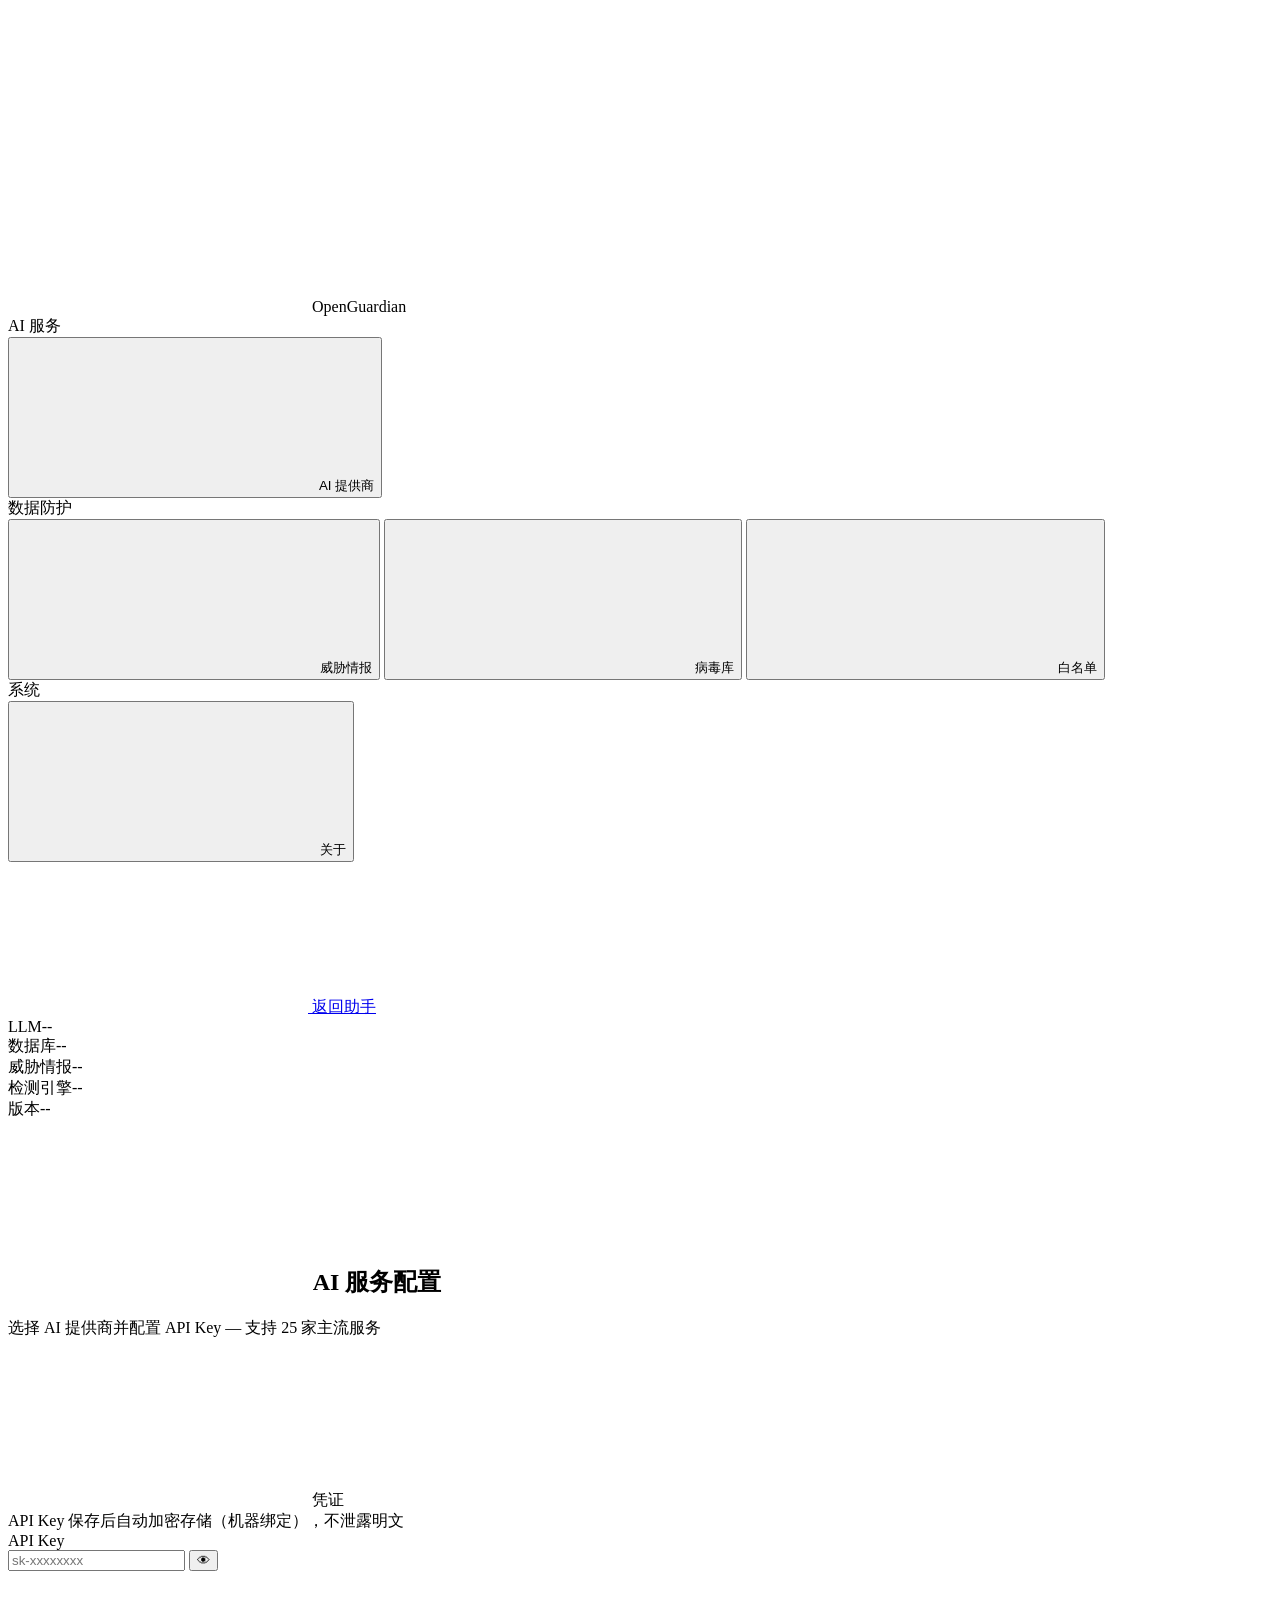
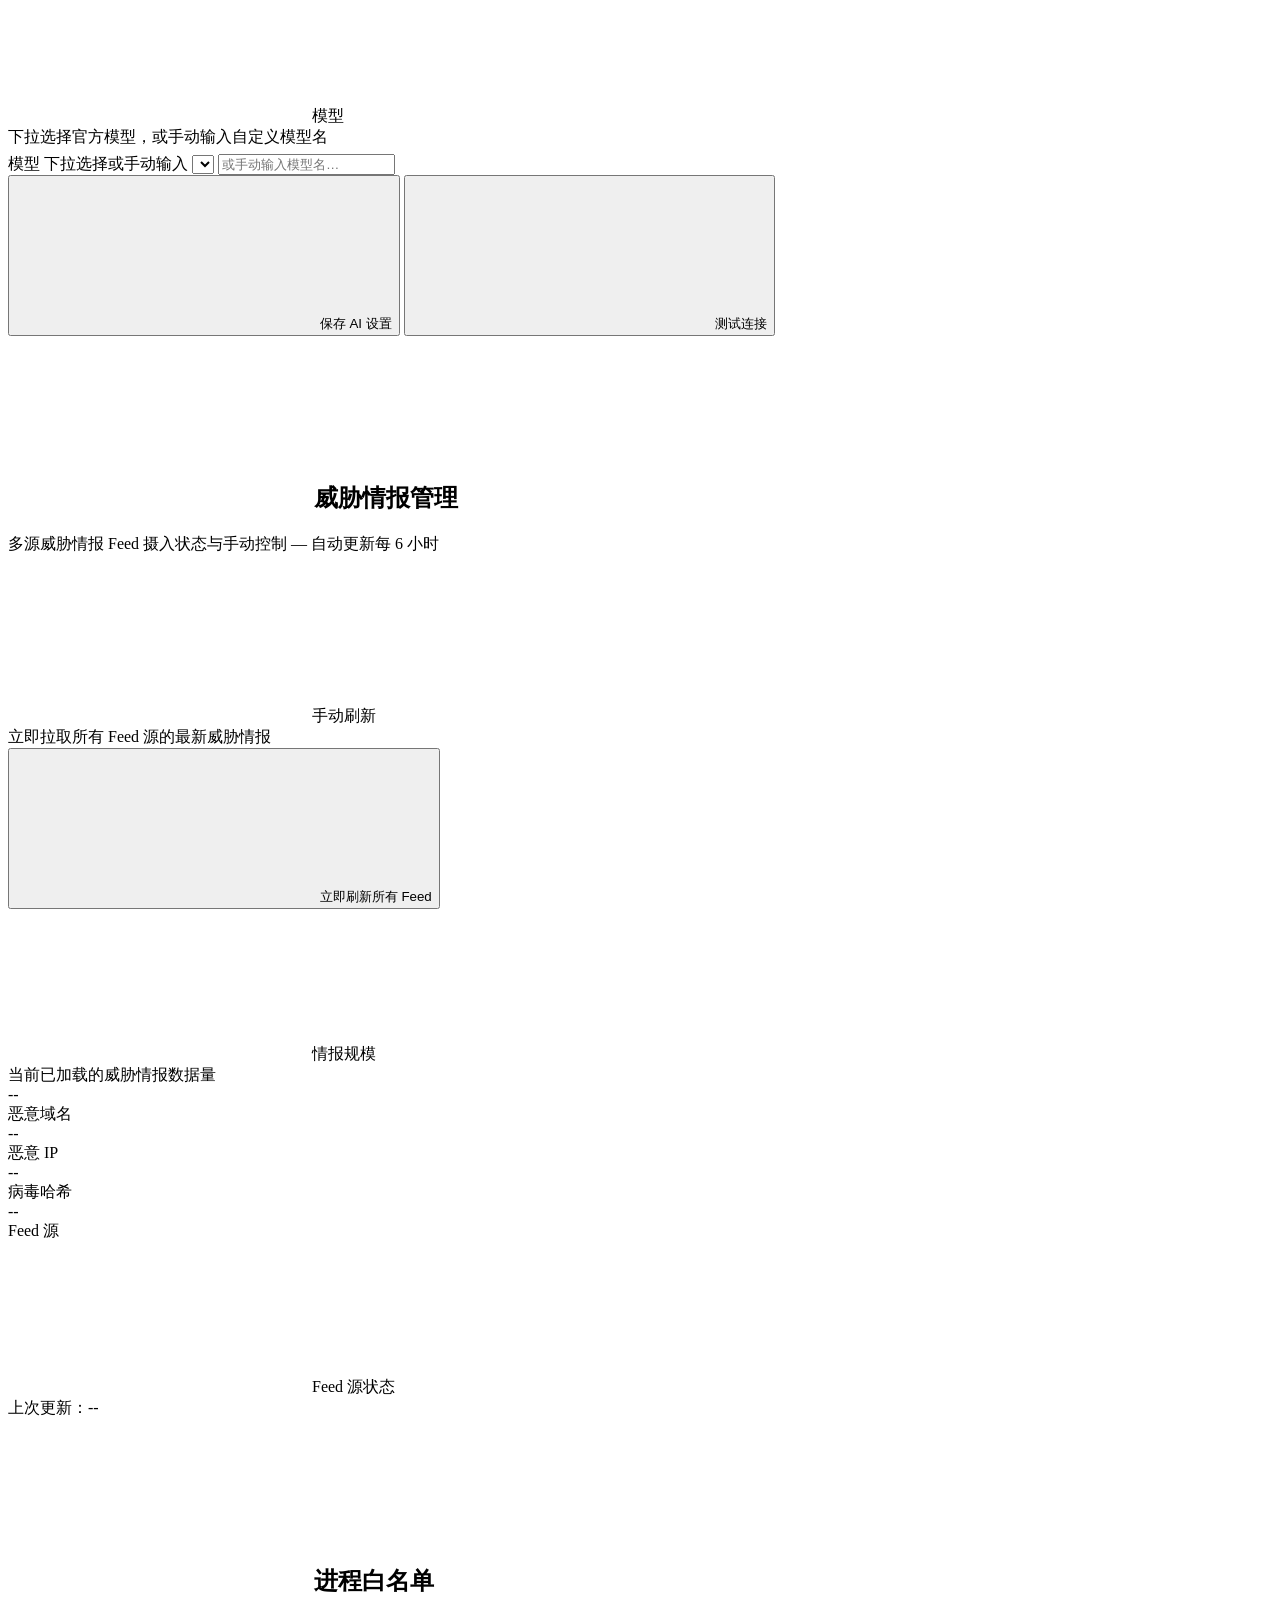
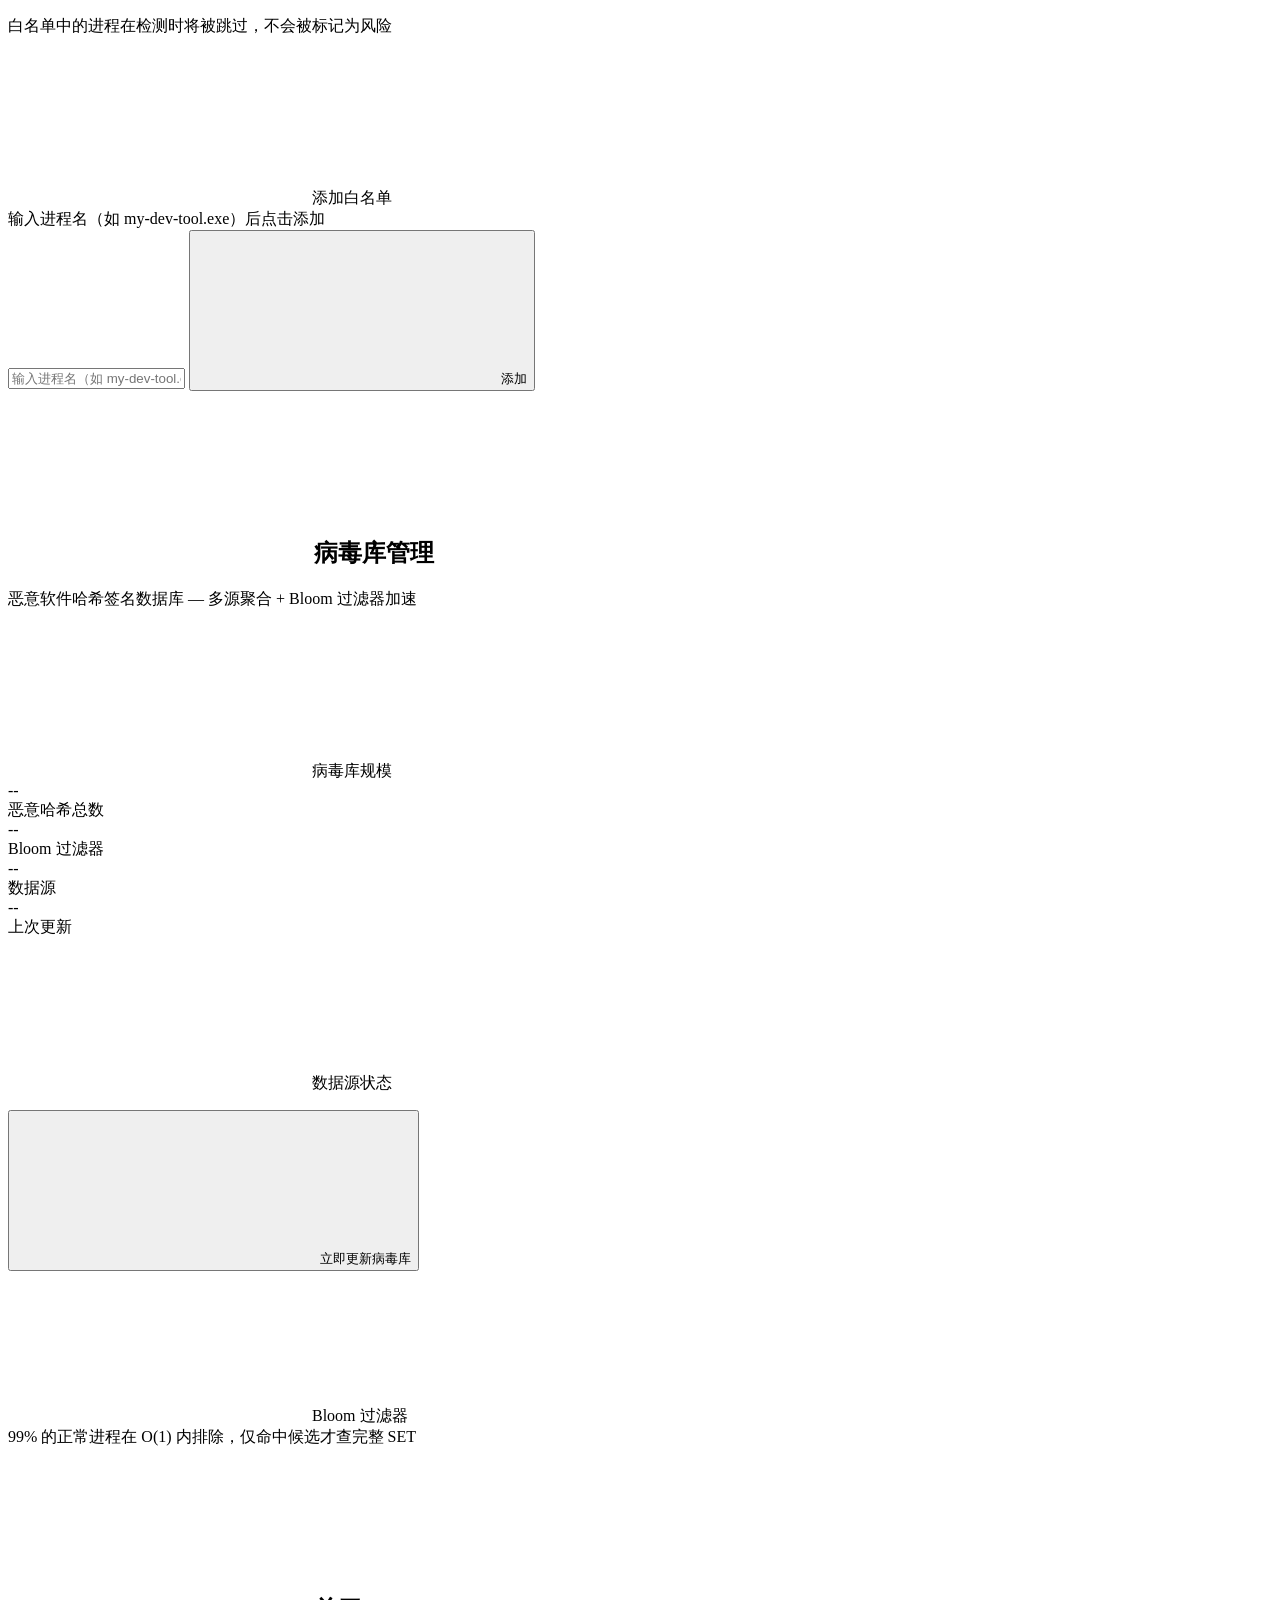
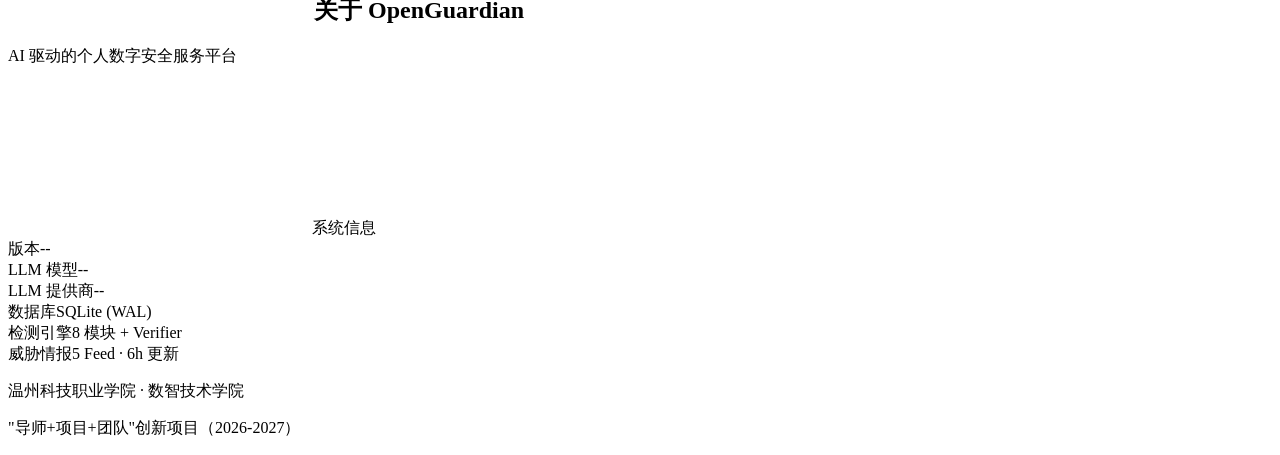
==== commit 258784ce: "feat(ui): 设置界面布局重构——卡片网格+状态条+双栏 - 提供商: 下拉 → 25家卡片网格(名称+简介+推荐/本地/自定义徽章) - 顶部实时状态条: LLM/数据库/威胁情报/检测引擎/" ====
--- a/frontend/config.html
+++ b/frontend/config.html
@@ -50,6 +50,15 @@
   <!-- 内容区 -->
   <main class="settings-main">
 
+    <!-- 顶部实时状态条 -->
+    <div class="status-bar" id="status-bar">
+      <div class="status-item"><span class="status-dot" id="st-llm"></span><span class="status-lbl">LLM</span><span class="status-val" id="st-llm-val">--</span></div>
+      <div class="status-item"><span class="status-dot" id="st-db"></span><span class="status-lbl">数据库</span><span class="status-val" id="st-db-val">--</span></div>
+      <div class="status-item"><span class="status-dot" id="st-kb"></span><span class="status-lbl">威胁情报</span><span class="status-val" id="st-kb-val">--</span></div>
+      <div class="status-item"><span class="status-dot" id="st-engine"></span><span class="status-lbl">检测引擎</span><span class="status-val" id="st-engine-val">--</span></div>
+      <div class="status-item"><span class="status-dot" id="st-version"></span><span class="status-lbl">版本</span><span class="status-val" id="st-version-val">--</span></div>
+    </div>
+
     <!-- Tab 1: AI 服务 -->
     <section class="settings-panel active" id="panel-provider">
       <div class="panel-head">
@@ -57,44 +66,41 @@
         <p class="panel-sub">选择 AI 提供商并配置 API Key — 支持 25 家主流服务</p>
       </div>
 
-      <div class="group-card">
-        <div class="group-title"><svg class="ic"><use href="#ic-bolt"/></svg> 提供商</div>
-        <div class="group-desc">选择后自动加载对应模型列表与端点</div>
-
-        <div class="form-group">
-          <label>提供商</label>
-          <select id="provider-select" class="cc-select"></select>
-          <div id="provider-desc" class="form-hint"></div>
-        </div>
-      </div>
-
-      <div class="group-card">
-        <div class="group-title"><svg class="ic"><use href="#ic-lock"/></svg> 凭证</div>
-        <div class="group-desc">API Key 保存后自动加密存储（机器绑定），不泄露明文</div>
-
-        <div class="form-group" id="api-key-group">
-          <label>API Key</label>
-          <div class="cc-input-wrap">
-            <input id="api-key" class="cc-input-text" type="password" placeholder="sk-xxxxxxxx" autocomplete="off" spellcheck="false">
-            <button id="toggle-key" class="cc-eye" title="显示/隐藏">👁</button>
+      <div class="provider-grid" id="provider-grid">
+        <!-- 提供商卡片（JS 渲染） -->
+      </div>
+
+      <div class="two-col">
+        <div class="group-card">
+          <div class="group-title"><svg class="ic"><use href="#ic-lock"/></svg> 凭证</div>
+          <div class="group-desc">API Key 保存后自动加密存储（机器绑定），不泄露明文</div>
+
+          <div class="form-group" id="api-key-group">
+            <label>API Key</label>
+            <div class="cc-input-wrap">
+              <input id="api-key" class="cc-input-text" type="password" placeholder="sk-xxxxxxxx" autocomplete="off" spellcheck="false">
+              <button id="toggle-key" class="cc-eye" title="显示/隐藏">👁</button>
+            </div>
+            <div class="form-hint" id="key-hint"></div>
           </div>
-          <div class="form-hint" id="key-hint"></div>
-        </div>
-
-        <div class="form-group" id="custom-url-group" style="display:none">
-          <label>自定义 API 地址</label>
-          <input id="custom-url" type="text" placeholder="https://your-api.com" class="cc-input-text" autocomplete="off">
-        </div>
-      </div>
-
-      <div class="group-card">
-        <div class="group-title"><svg class="ic"><use href="#ic-cpu"/></svg> 模型</div>
-        <div class="group-desc">下拉选择官方模型，或手动输入自定义模型名</div>
-
-        <div class="form-group">
-          <label>模型 <span class="label-tip">下拉选择或手动输入</span></label>
-          <select id="model-select" class="cc-select"></select>
-          <input id="model-custom" type="text" placeholder="或手动输入模型名…" class="cc-input-text" style="margin-top:6px">
+
+          <div class="form-group" id="custom-url-group" style="display:none">
+            <label>自定义 API 地址</label>
+            <input id="custom-url" type="text" placeholder="https://your-api.com" class="cc-input-text" autocomplete="off">
+          </div>
+        </div>
+
+        <div class="group-card">
+          <div class="group-title"><svg class="ic"><use href="#ic-cpu"/></svg> 模型</div>
+          <div class="group-desc">下拉选择官方模型，或手动输入自定义模型名</div>
+
+          <div class="form-group">
+            <label>模型 <span class="label-tip">下拉选择或手动输入</span></label>
+            <select id="model-select" class="cc-select"></select>
+            <input id="model-custom" type="text" placeholder="或手动输入模型名…" class="cc-input-text" style="margin-top:6px">
+          </div>
+
+          <div id="provider-desc-box" class="provider-desc-box"></div>
         </div>
       </div>
 
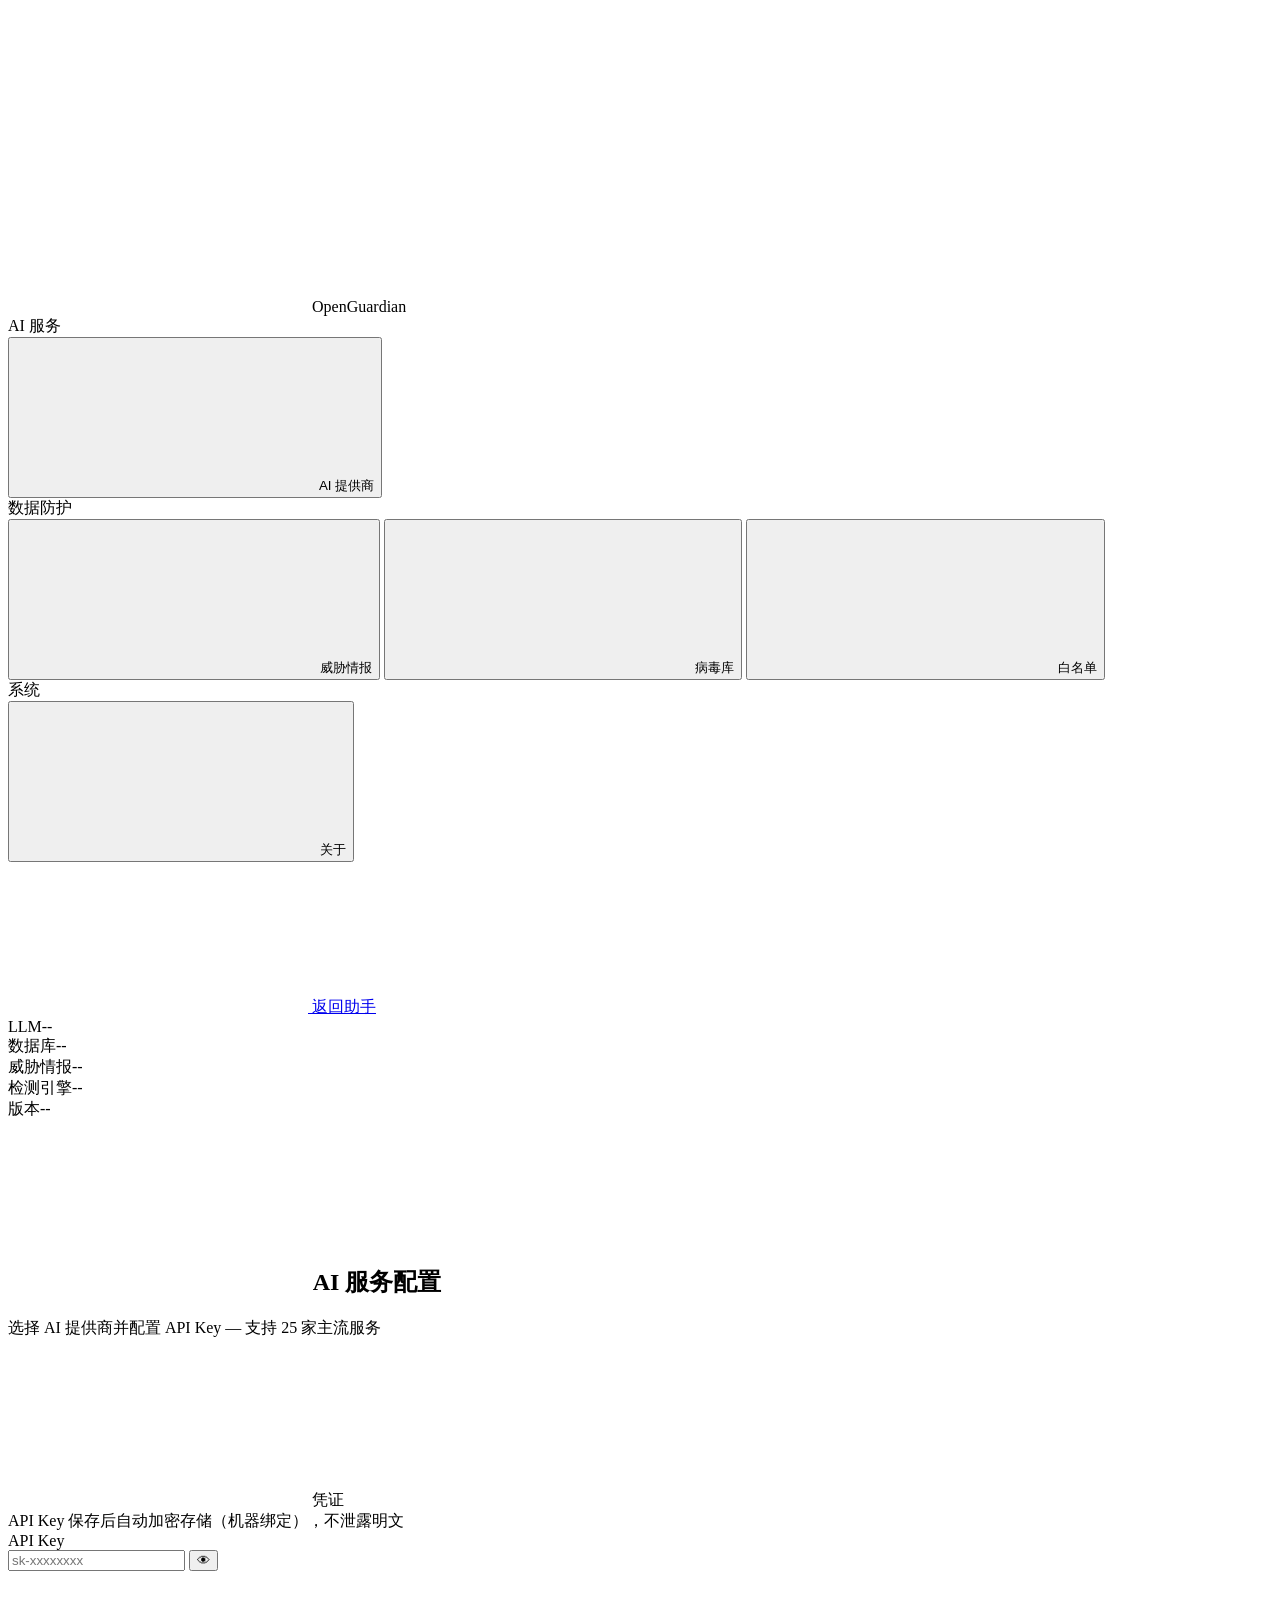
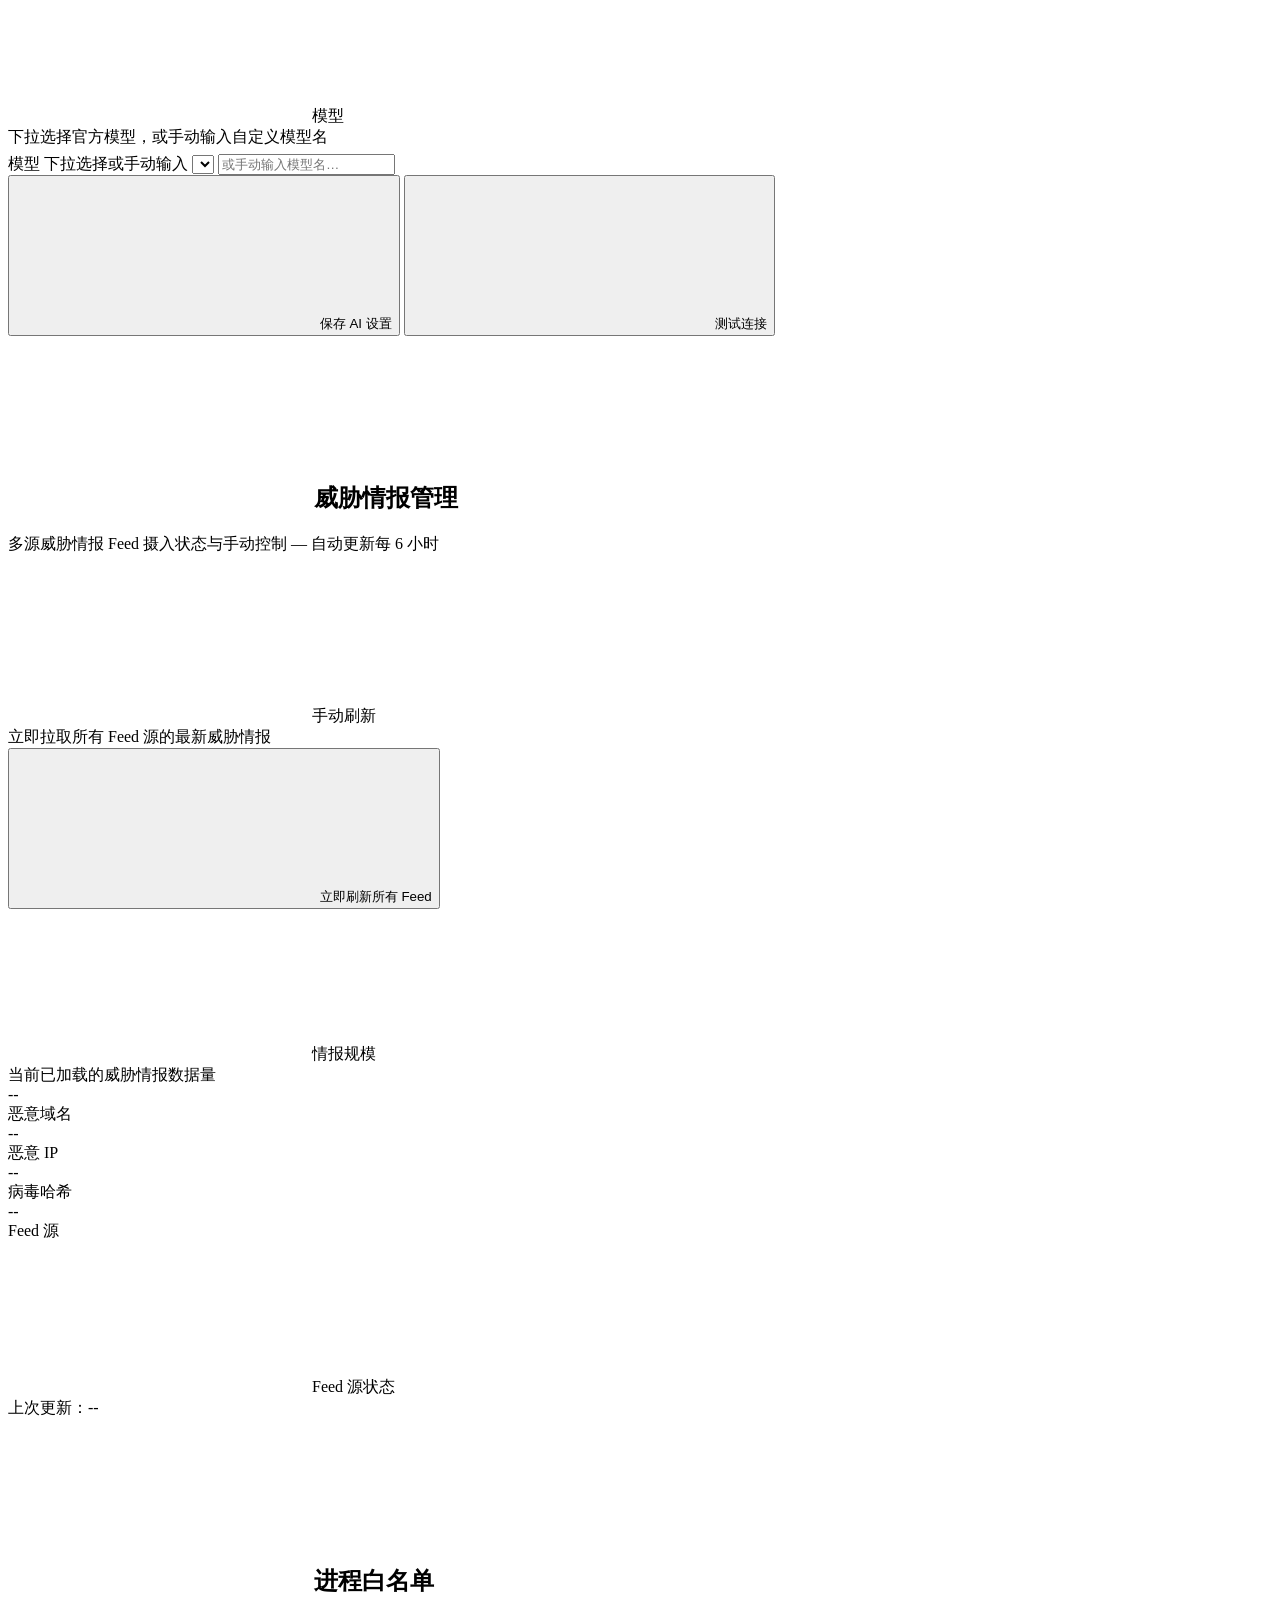
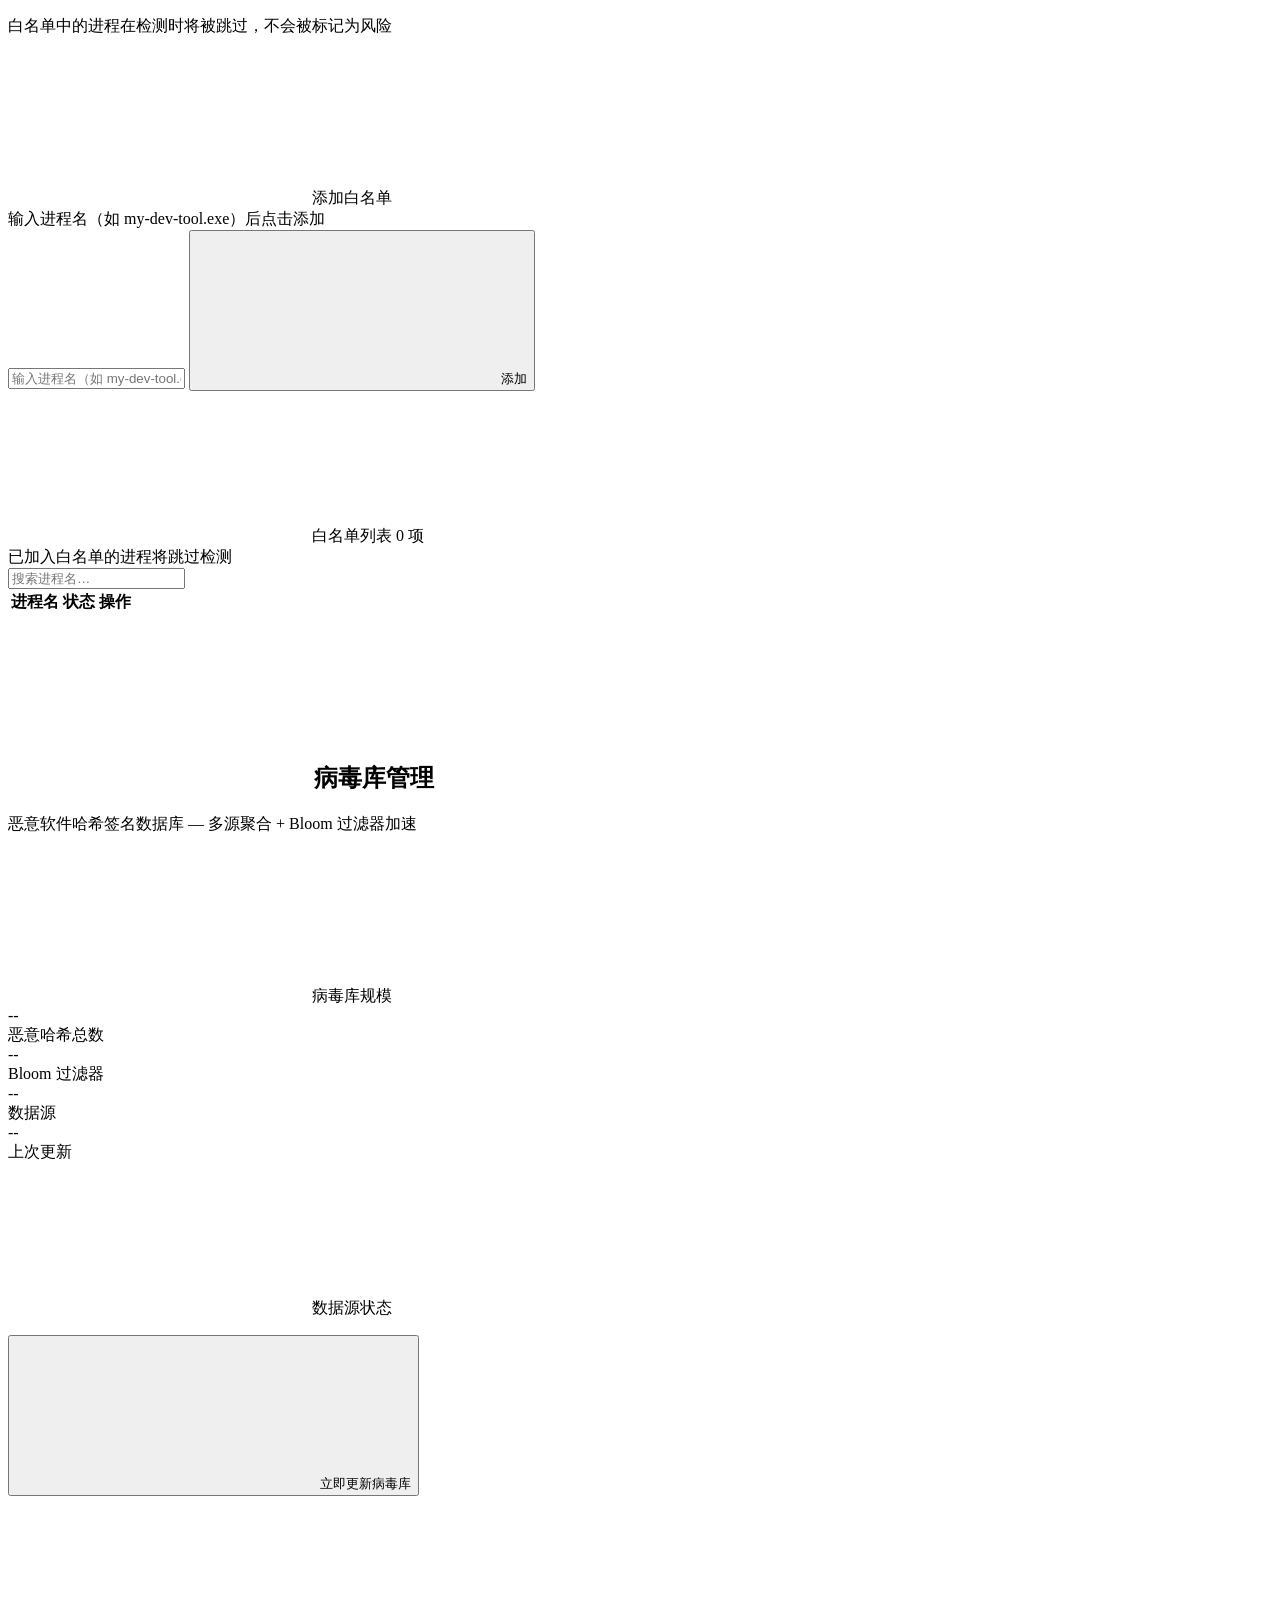
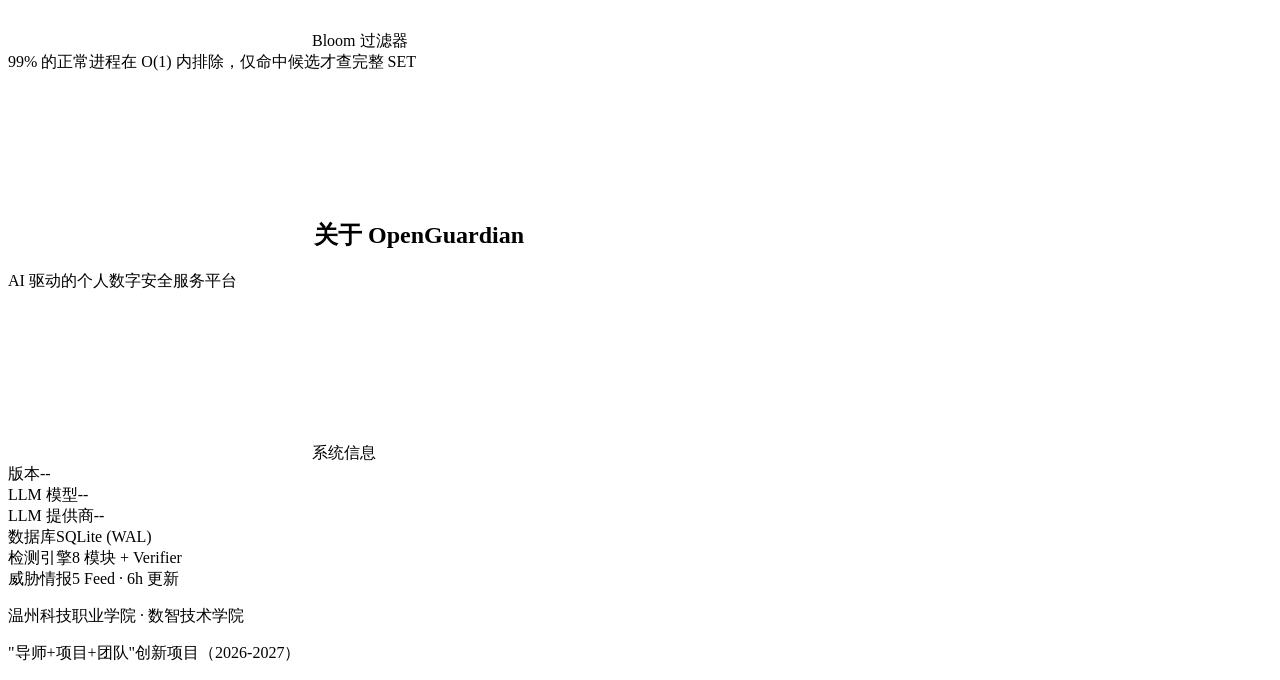
==== commit 2c181eb6: "feat(ui): GitHub灵感——白名单升级数据表格(Adminator datatable风格) - 白名单: 列表→数据表格(进程名/状态徽章/操作列) - 表格工具栏: 搜索框实时过滤 -" ====
--- a/frontend/config.html
+++ b/frontend/config.html
@@ -169,7 +169,24 @@
             <svg class="ic"><use href="#ic-check"/></svg> 添加
           </button>
         </div>
-        <div id="wl-list" class="wl-list"></div>
+      </div>
+
+      <div class="group-card">
+        <div class="group-title"><svg class="ic"><use href="#ic-list"/></svg> 白名单列表 <span class="wl-count" id="wl-count">0 项</span></div>
+        <div class="group-desc">已加入白名单的进程将跳过检测</div>
+        <div class="table-toolbar">
+          <input id="wl-search" type="text" placeholder="搜索进程名…" class="cc-input-text wl-search-input" autocomplete="off">
+        </div>
+        <table class="data-table" id="wl-table">
+          <thead>
+            <tr>
+              <th>进程名</th>
+              <th>状态</th>
+              <th class="th-ops">操作</th>
+            </tr>
+          </thead>
+          <tbody id="wl-list"></tbody>
+        </table>
       </div>
     </section>
 
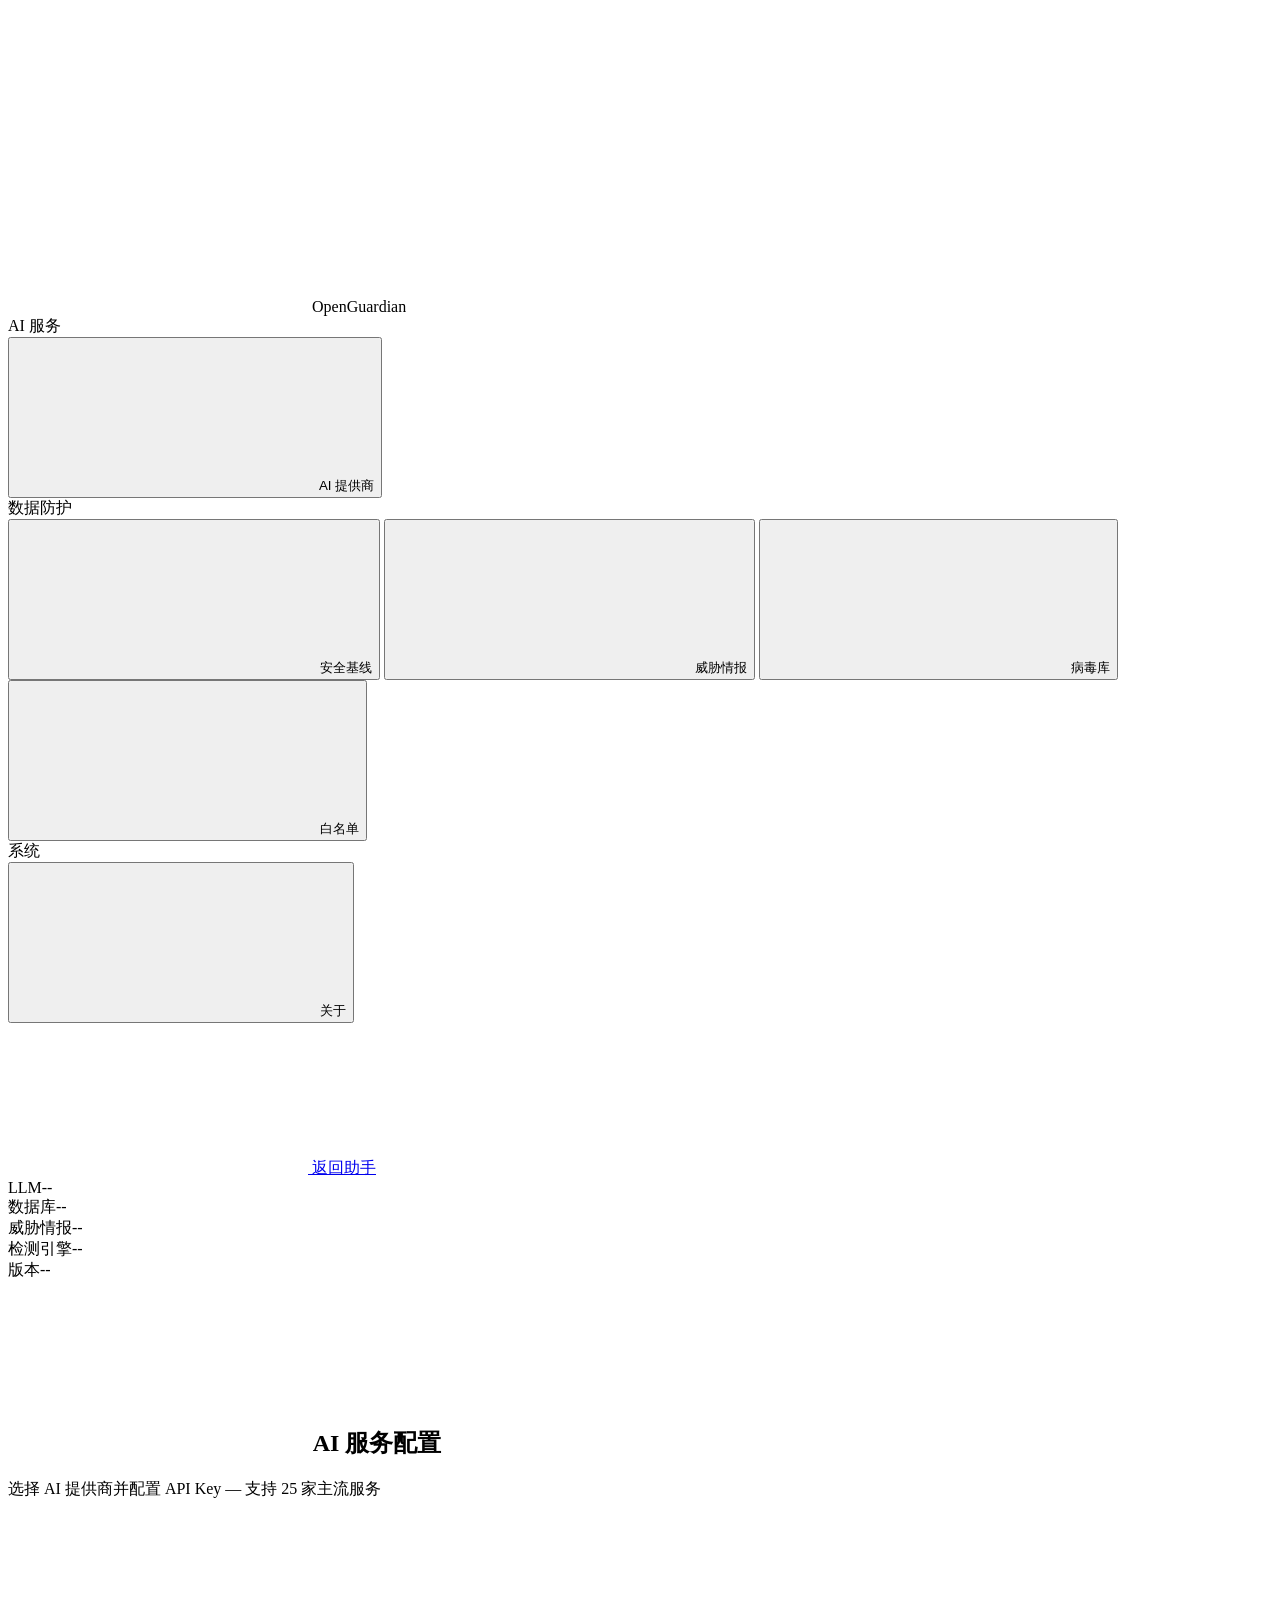
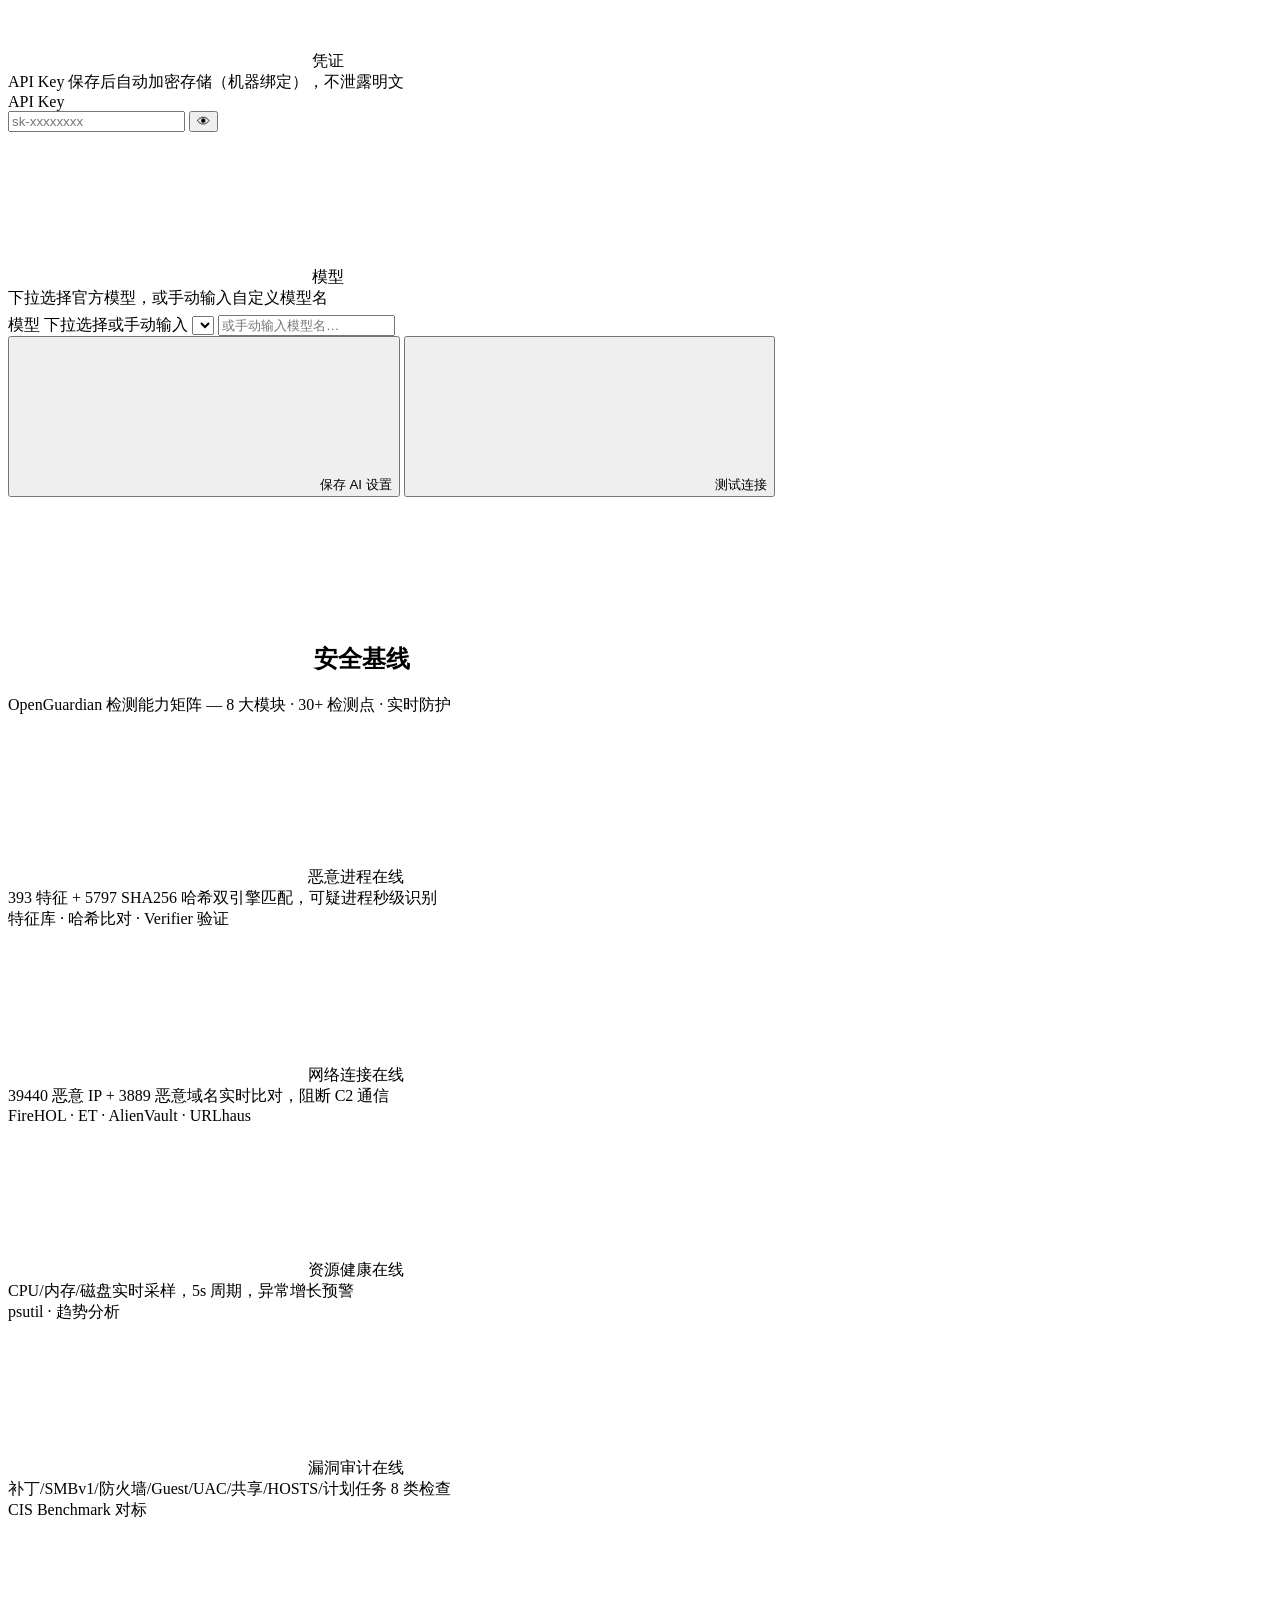
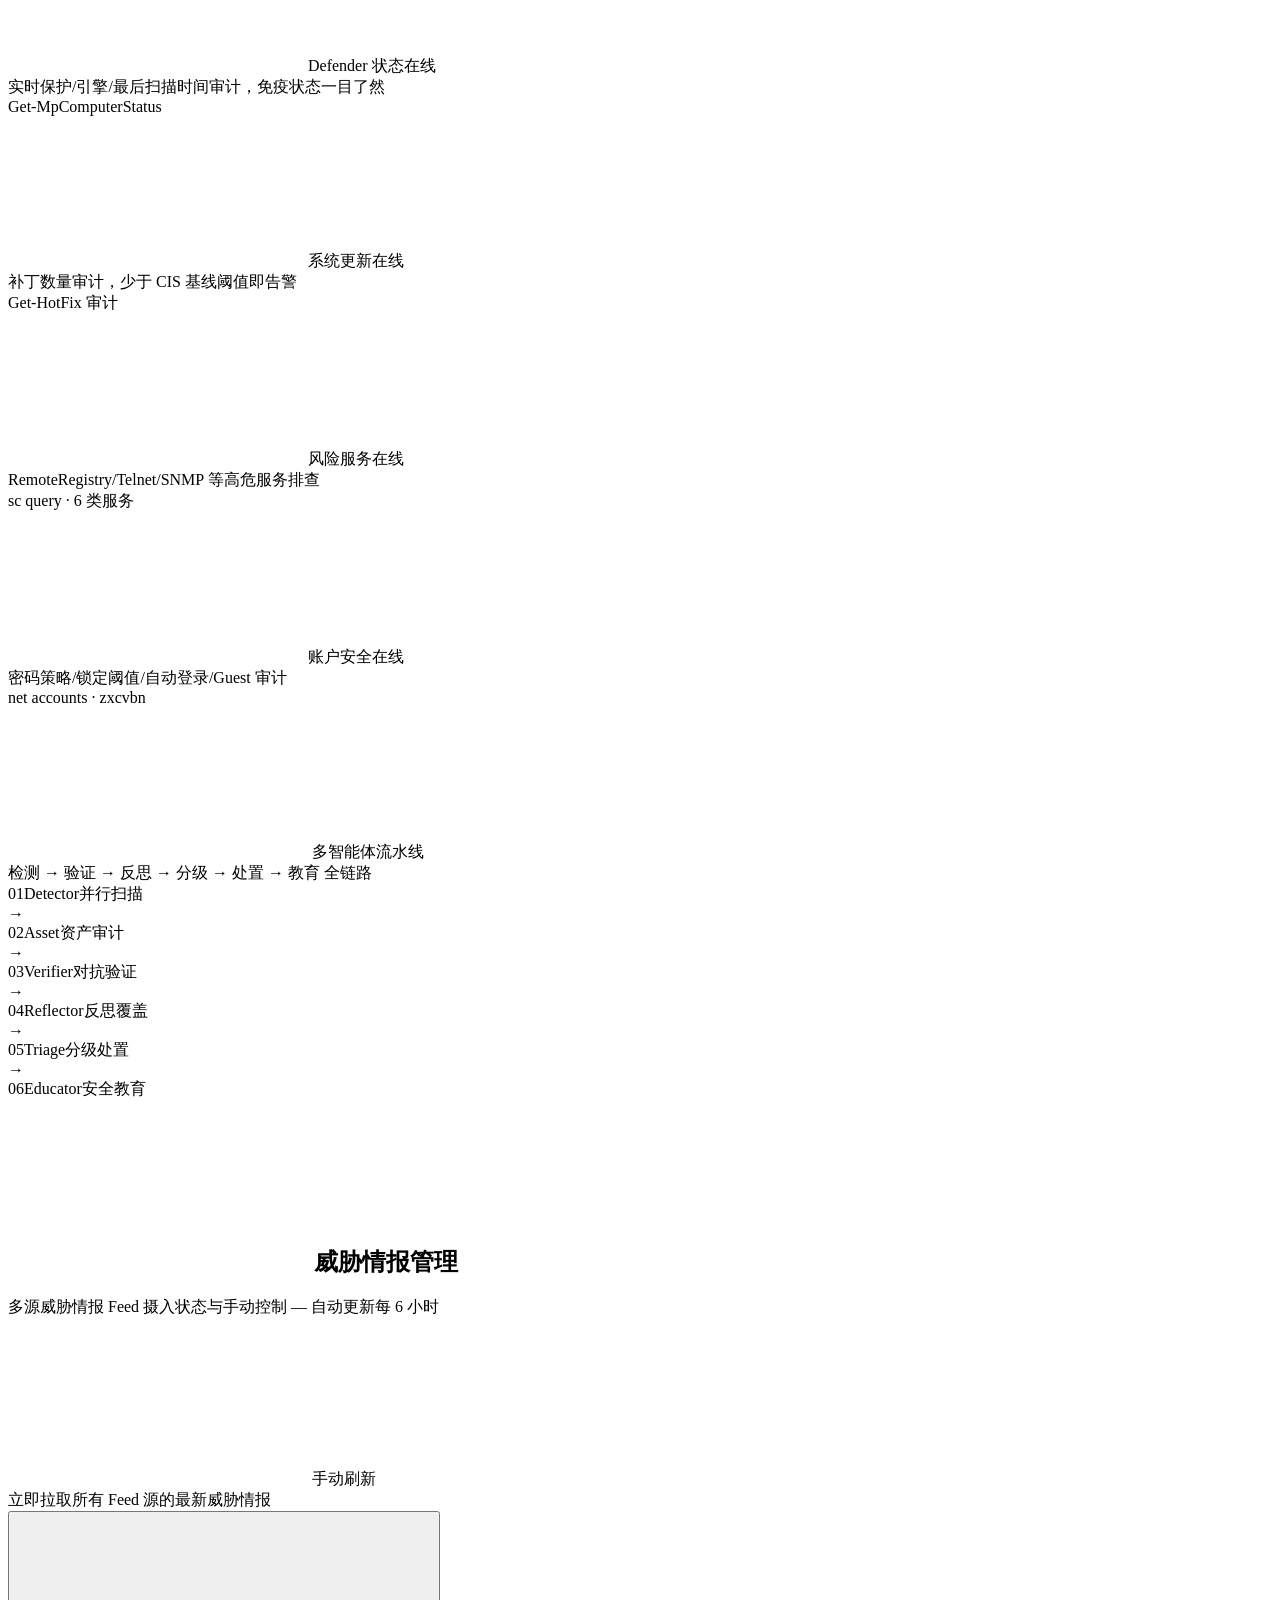
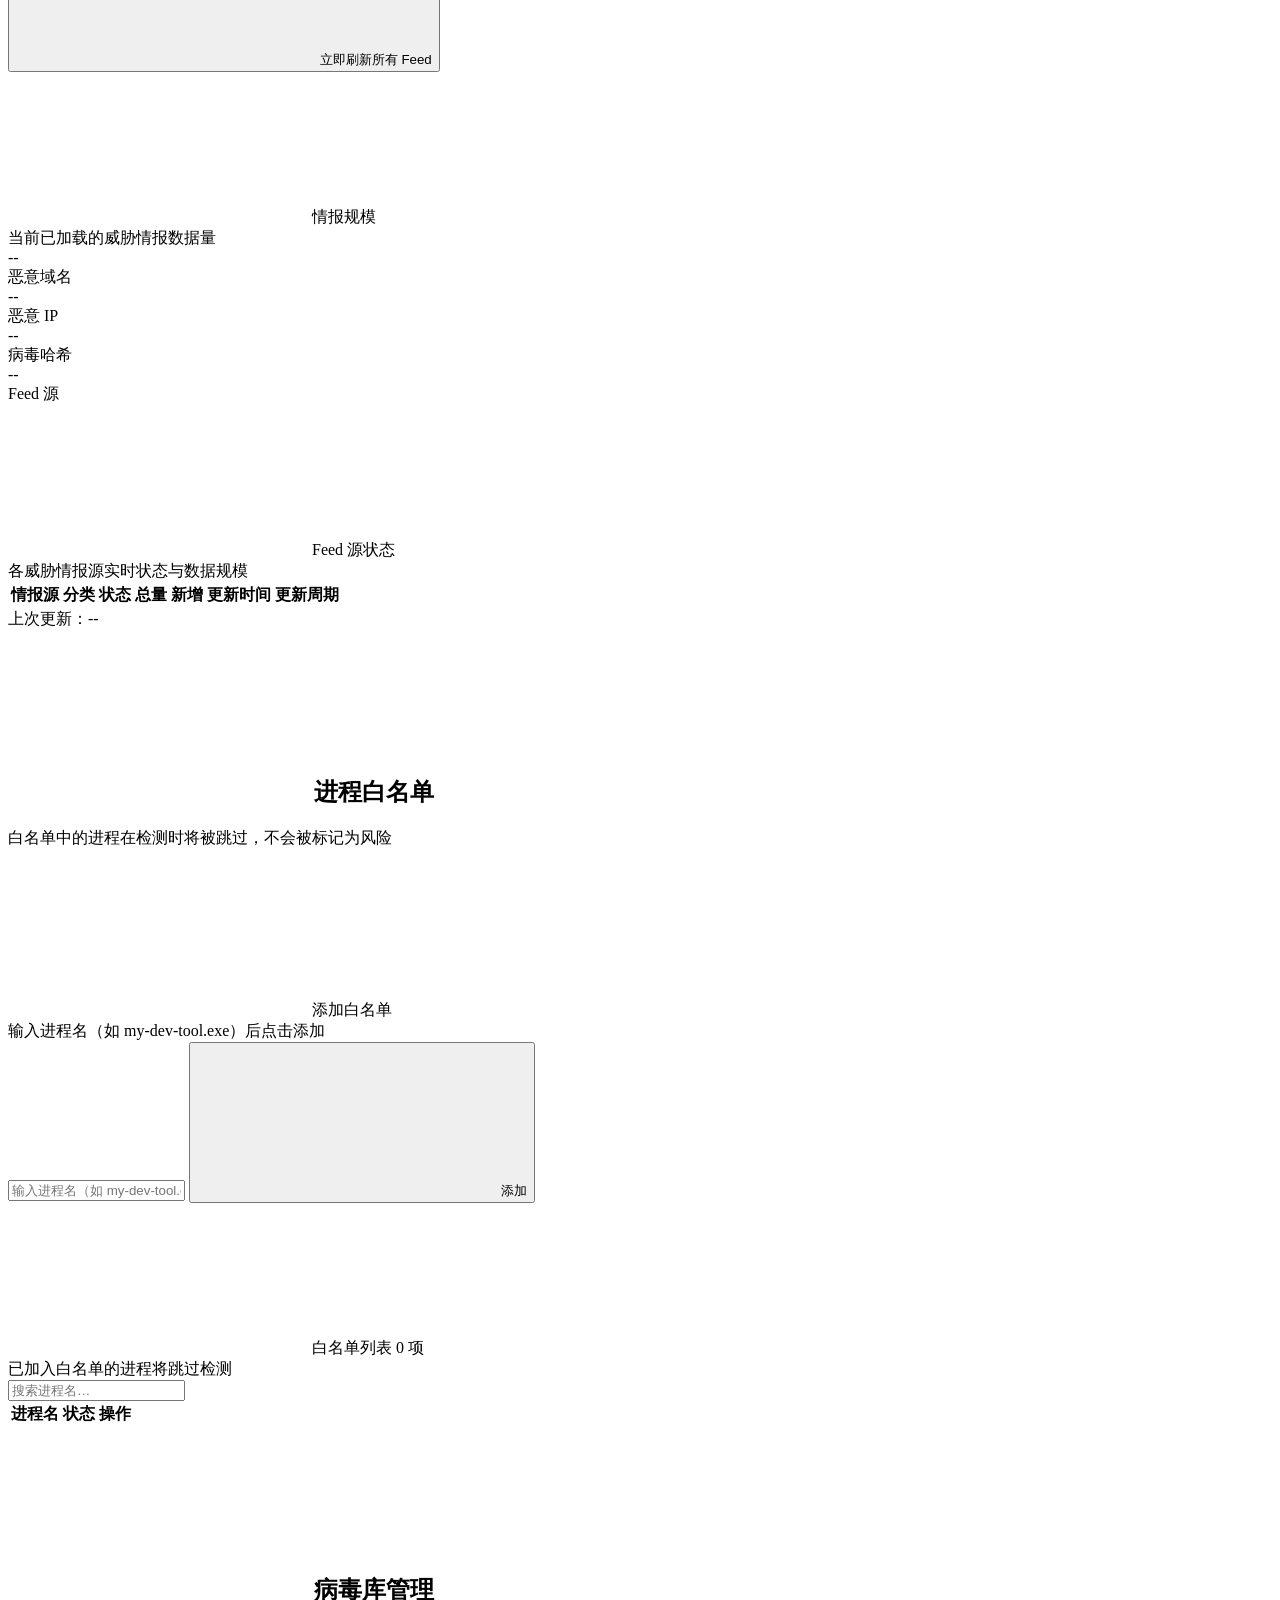
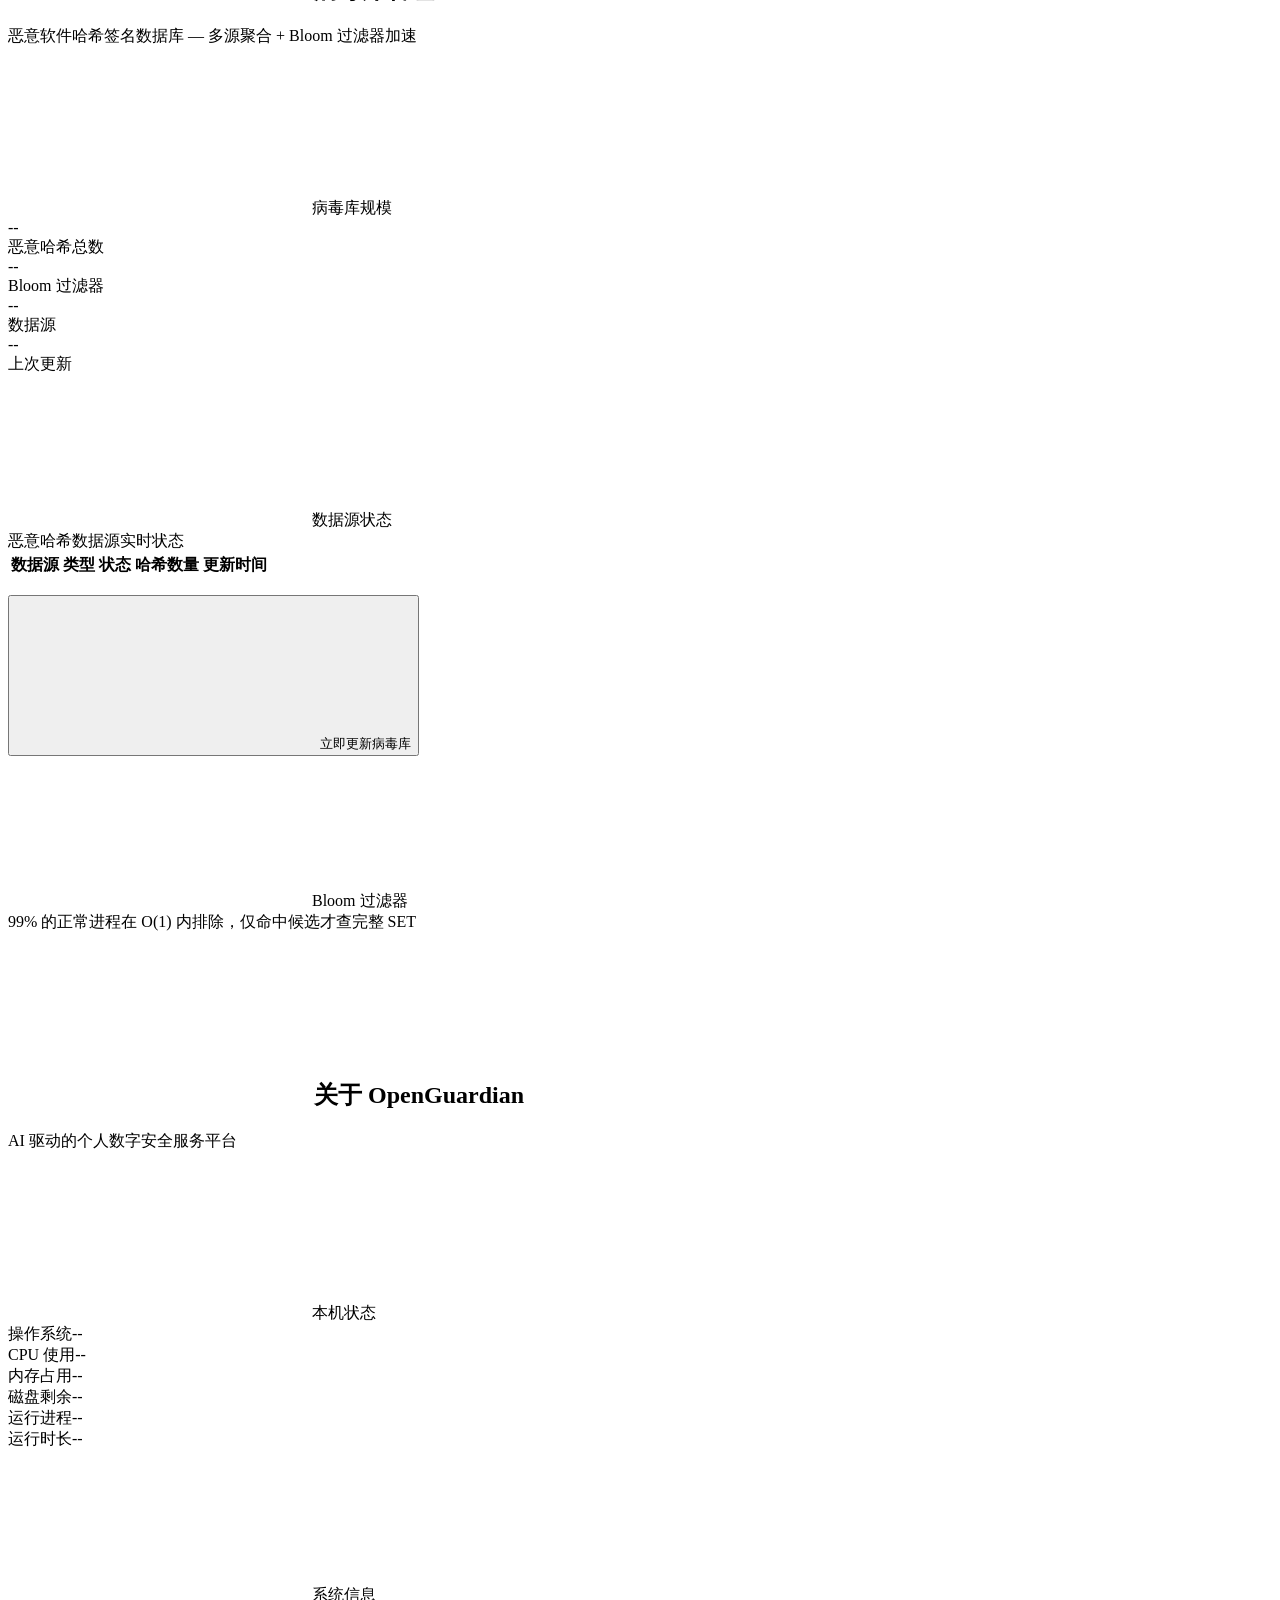
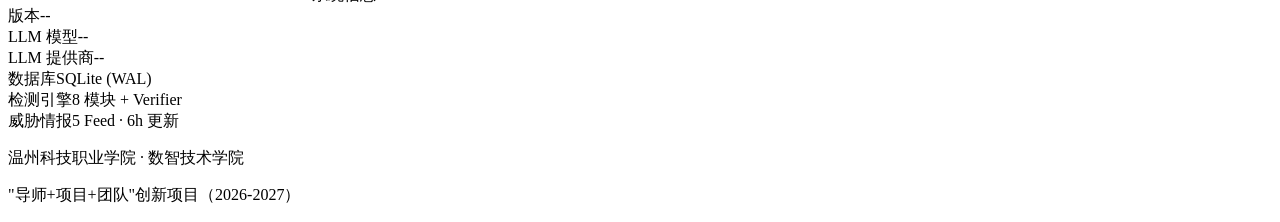
==== commit 2e15da4e: "feat(ui): 设置界面丰富化——安全基线Tab+数据表格+本机状态 - 新增'安全基线'Tab: 8大检测模块能力矩阵(图标+简介+状态徽章) - 多智能体流水线可视化(Detector→Ass" ====
--- a/frontend/config.html
+++ b/frontend/config.html
@@ -25,6 +25,9 @@
     </button>
 
     <div class="sn-group">数据防护</div>
+    <button class="sn-tab" data-tab="baseline">
+      <svg class="ic"><use href="#ic-shield"/></svg> 安全基线
+    </button>
     <button class="sn-tab" data-tab="threats">
       <svg class="ic"><use href="#ic-radar"/></svg> 威胁情报
     </button>
@@ -117,7 +120,76 @@
       </div>
     </section>
 
-    <!-- Tab 2: 威胁情报 -->
+    <!-- Tab 2: 安全基线 -->
+    <section class="settings-panel" id="panel-baseline">
+      <div class="panel-head">
+        <h2><svg class="ic"><use href="#ic-shield"/></svg> 安全基线</h2>
+        <p class="panel-sub">OpenGuardian 检测能力矩阵 — 8 大模块 · 30+ 检测点 · 实时防护</p>
+      </div>
+
+      <div class="baseline-grid" id="baseline-grid">
+        <div class="bl-card">
+          <div class="bl-head"><span class="bl-ic"><svg class="ic"><use href="#ic-scan"/></svg></span><span class="bl-name">恶意进程</span><span class="badge ok">在线</span></div>
+          <div class="bl-desc">393 特征 + 5797 SHA256 哈希双引擎匹配，可疑进程秒级识别</div>
+          <div class="bl-meta">特征库 · 哈希比对 · Verifier 验证</div>
+        </div>
+        <div class="bl-card">
+          <div class="bl-head"><span class="bl-ic"><svg class="ic"><use href="#ic-net"/></svg></span><span class="bl-name">网络连接</span><span class="badge ok">在线</span></div>
+          <div class="bl-desc">39440 恶意 IP + 3889 恶意域名实时比对，阻断 C2 通信</div>
+          <div class="bl-meta">FireHOL · ET · AlienVault · URLhaus</div>
+        </div>
+        <div class="bl-card">
+          <div class="bl-head"><span class="bl-ic"><svg class="ic"><use href="#ic-gauge"/></svg></span><span class="bl-name">资源健康</span><span class="badge ok">在线</span></div>
+          <div class="bl-desc">CPU/内存/磁盘实时采样，5s 周期，异常增长预警</div>
+          <div class="bl-meta">psutil · 趋势分析</div>
+        </div>
+        <div class="bl-card">
+          <div class="bl-head"><span class="bl-ic"><svg class="ic"><use href="#ic-alert"/></svg></span><span class="bl-name">漏洞审计</span><span class="badge ok">在线</span></div>
+          <div class="bl-desc">补丁/SMBv1/防火墙/Guest/UAC/共享/HOSTS/计划任务 8 类检查</div>
+          <div class="bl-meta">CIS Benchmark 对标</div>
+        </div>
+        <div class="bl-card">
+          <div class="bl-head"><span class="bl-ic"><svg class="ic"><use href="#ic-shield"/></svg></span><span class="bl-name">Defender 状态</span><span class="badge ok">在线</span></div>
+          <div class="bl-desc">实时保护/引擎/最后扫描时间审计，免疫状态一目了然</div>
+          <div class="bl-meta">Get-MpComputerStatus</div>
+        </div>
+        <div class="bl-card">
+          <div class="bl-head"><span class="bl-ic"><svg class="ic"><use href="#ic-clock"/></svg></span><span class="bl-name">系统更新</span><span class="badge ok">在线</span></div>
+          <div class="bl-desc">补丁数量审计，少于 CIS 基线阈值即告警</div>
+          <div class="bl-meta">Get-HotFix 审计</div>
+        </div>
+        <div class="bl-card">
+          <div class="bl-head"><span class="bl-ic"><svg class="ic"><use href="#ic-cpu"/></svg></span><span class="bl-name">风险服务</span><span class="badge ok">在线</span></div>
+          <div class="bl-desc">RemoteRegistry/Telnet/SNMP 等高危服务排查</div>
+          <div class="bl-meta">sc query · 6 类服务</div>
+        </div>
+        <div class="bl-card">
+          <div class="bl-head"><span class="bl-ic"><svg class="ic"><use href="#ic-lock"/></svg></span><span class="bl-name">账户安全</span><span class="badge ok">在线</span></div>
+          <div class="bl-desc">密码策略/锁定阈值/自动登录/Guest 审计</div>
+          <div class="bl-meta">net accounts · zxcvbn</div>
+        </div>
+      </div>
+
+      <div class="group-card">
+        <div class="group-title"><svg class="ic"><use href="#ic-cpu"/></svg> 多智能体流水线</div>
+        <div class="group-desc">检测 → 验证 → 反思 → 分级 → 处置 → 教育 全链路</div>
+        <div class="pipeline">
+          <div class="pl-stage"><span class="pl-num">01</span><span class="pl-name">Detector</span><span class="pl-sub">并行扫描</span></div>
+          <div class="pl-arrow">→</div>
+          <div class="pl-stage"><span class="pl-num">02</span><span class="pl-name">Asset</span><span class="pl-sub">资产审计</span></div>
+          <div class="pl-arrow">→</div>
+          <div class="pl-stage"><span class="pl-num">03</span><span class="pl-name">Verifier</span><span class="pl-sub">对抗验证</span></div>
+          <div class="pl-arrow">→</div>
+          <div class="pl-stage"><span class="pl-num">04</span><span class="pl-name">Reflector</span><span class="pl-sub">反思覆盖</span></div>
+          <div class="pl-arrow">→</div>
+          <div class="pl-stage"><span class="pl-num">05</span><span class="pl-name">Triage</span><span class="pl-sub">分级处置</span></div>
+          <div class="pl-arrow">→</div>
+          <div class="pl-stage"><span class="pl-num">06</span><span class="pl-name">Educator</span><span class="pl-sub">安全教育</span></div>
+        </div>
+      </div>
+    </section>
+
+    <!-- Tab 3: 威胁情报 -->
     <section class="settings-panel" id="panel-threats">
       <div class="panel-head">
         <h2><svg class="ic"><use href="#ic-radar"/></svg> 威胁情报管理</h2>
@@ -148,7 +220,21 @@
 
       <div class="group-card">
         <div class="group-title"><svg class="ic"><use href="#ic-status"/></svg> Feed 源状态</div>
-        <div id="feed-list" class="feed-list"></div>
+        <div class="group-desc">各威胁情报源实时状态与数据规模</div>
+        <table class="data-table" id="feed-table">
+          <thead>
+            <tr>
+              <th>情报源</th>
+              <th>分类</th>
+              <th>状态</th>
+              <th>总量</th>
+              <th>新增</th>
+              <th>更新时间</th>
+              <th>更新周期</th>
+            </tr>
+          </thead>
+          <tbody id="feed-list"></tbody>
+        </table>
         <div class="kb-last-update" id="kb-last">上次更新：--</div>
       </div>
     </section>
@@ -172,7 +258,7 @@
       </div>
 
       <div class="group-card">
-        <div class="group-title"><svg class="ic"><use href="#ic-list"/></svg> 白名单列表 <span class="wl-count" id="wl-count">0 项</span></div>
+        <div class="group-title"><svg class="ic"><use href="#ic-book"/></svg> 白名单列表 <span class="wl-count" id="wl-count">0 项</span></div>
         <div class="group-desc">已加入白名单的进程将跳过检测</div>
         <div class="table-toolbar">
           <input id="wl-search" type="text" placeholder="搜索进程名…" class="cc-input-text wl-search-input" autocomplete="off">
@@ -209,7 +295,19 @@
 
       <div class="group-card">
         <div class="group-title"><svg class="ic"><use href="#ic-scan"/></svg> 数据源状态</div>
-        <div id="virus-source-list" class="feed-list"></div>
+        <div class="group-desc">恶意哈希数据源实时状态</div>
+        <table class="data-table" id="virus-source-table">
+          <thead>
+            <tr>
+              <th>数据源</th>
+              <th>类型</th>
+              <th>状态</th>
+              <th>哈希数量</th>
+              <th>更新时间</th>
+            </tr>
+          </thead>
+          <tbody id="virus-source-list"></tbody>
+        </table>
         <div class="kb-actions" style="margin-top:16px;display:flex;align-items:center">
           <button id="btn-refresh-vdb" class="cc-btn-outline">
             <svg class="ic"><use href="#ic-scan"/></svg> 立即更新病毒库
@@ -231,6 +329,18 @@
       <div class="panel-head">
         <h2><svg class="ic"><use href="#ic-book"/></svg> 关于 OpenGuardian</h2>
         <p class="panel-sub">AI 驱动的个人数字安全服务平台</p>
+      </div>
+
+      <div class="group-card">
+        <div class="group-title"><svg class="ic"><use href="#ic-cpu"/></svg> 本机状态</div>
+        <div class="about-grid" id="sys-info">
+          <div class="about-item"><span class="about-key">操作系统</span><span class="about-val" id="sys-os">--</span></div>
+          <div class="about-item"><span class="about-key">CPU 使用</span><span class="about-val" id="sys-cpu">--</span></div>
+          <div class="about-item"><span class="about-key">内存占用</span><span class="about-val" id="sys-mem">--</span></div>
+          <div class="about-item"><span class="about-key">磁盘剩余</span><span class="about-val" id="sys-disk">--</span></div>
+          <div class="about-item"><span class="about-key">运行进程</span><span class="about-val" id="sys-proc">--</span></div>
+          <div class="about-item"><span class="about-key">运行时长</span><span class="about-val" id="sys-uptime">--</span></div>
+        </div>
       </div>
 
       <div class="group-card">
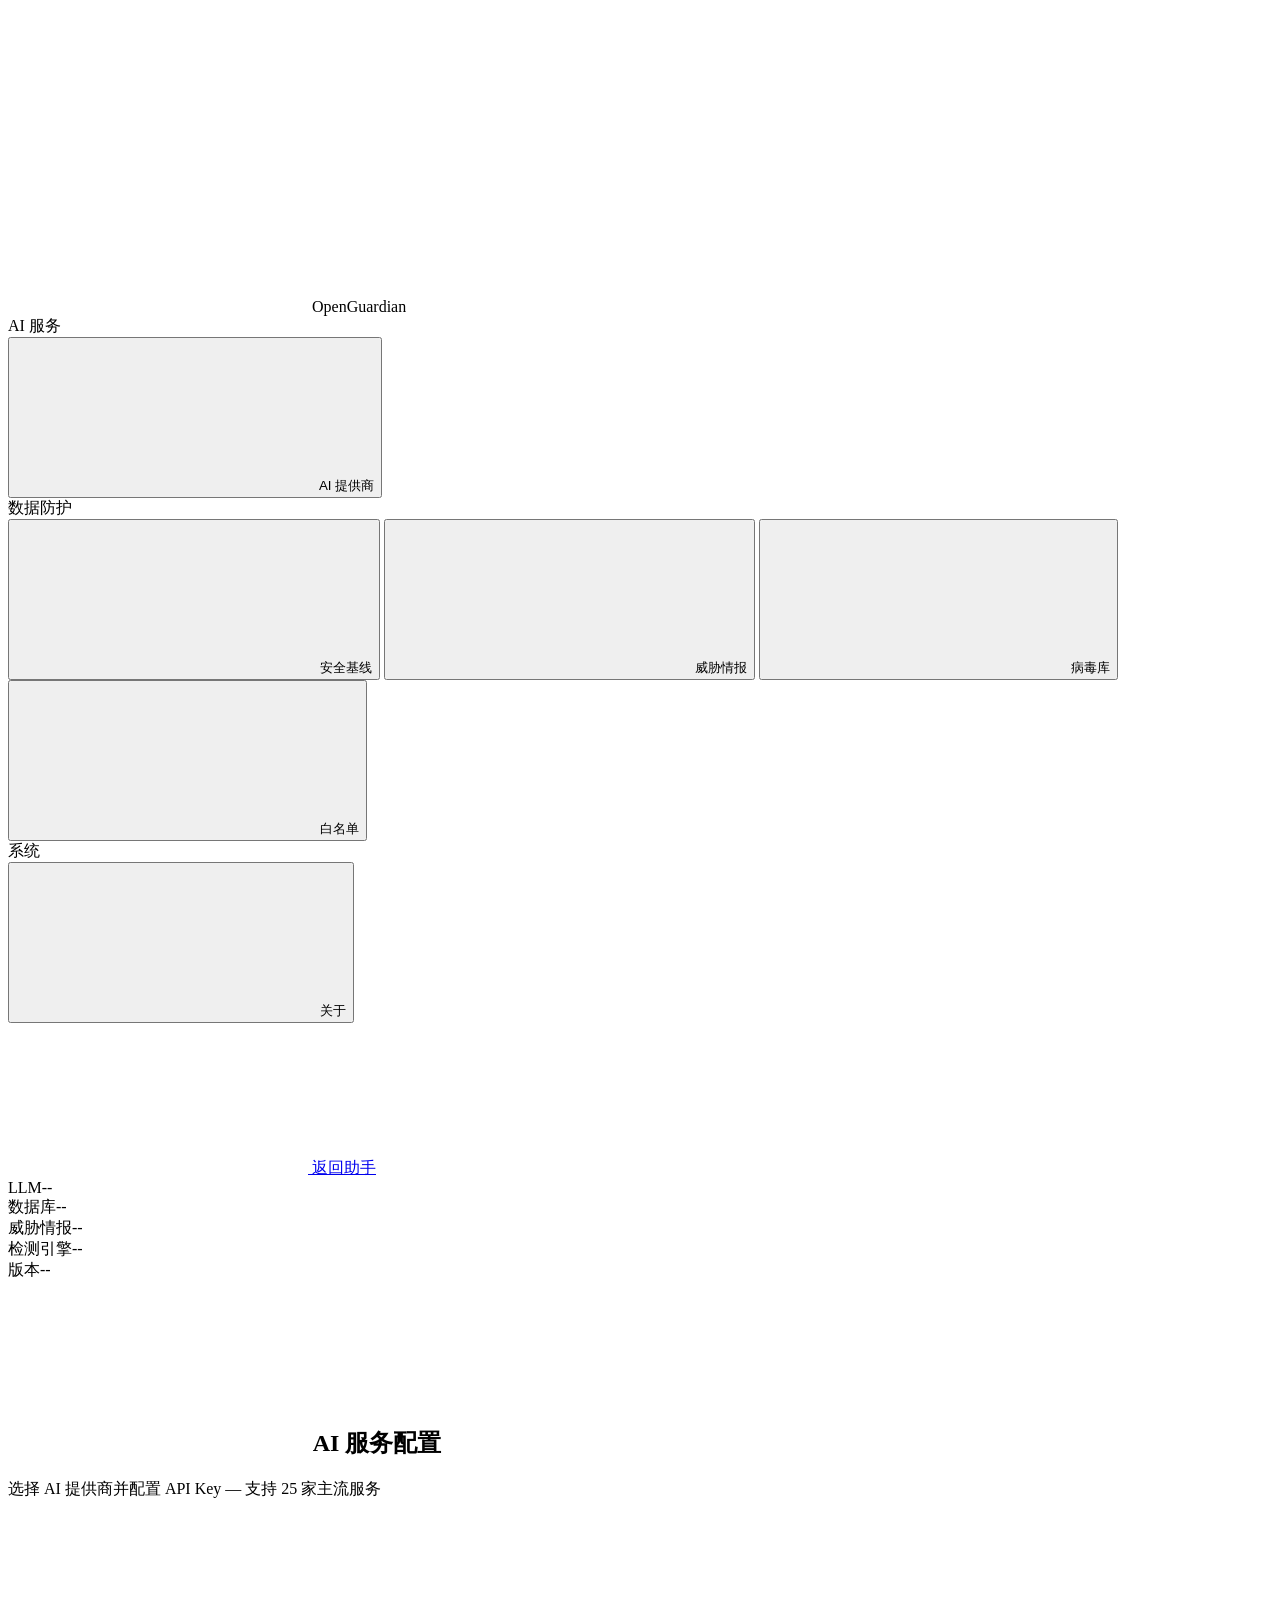
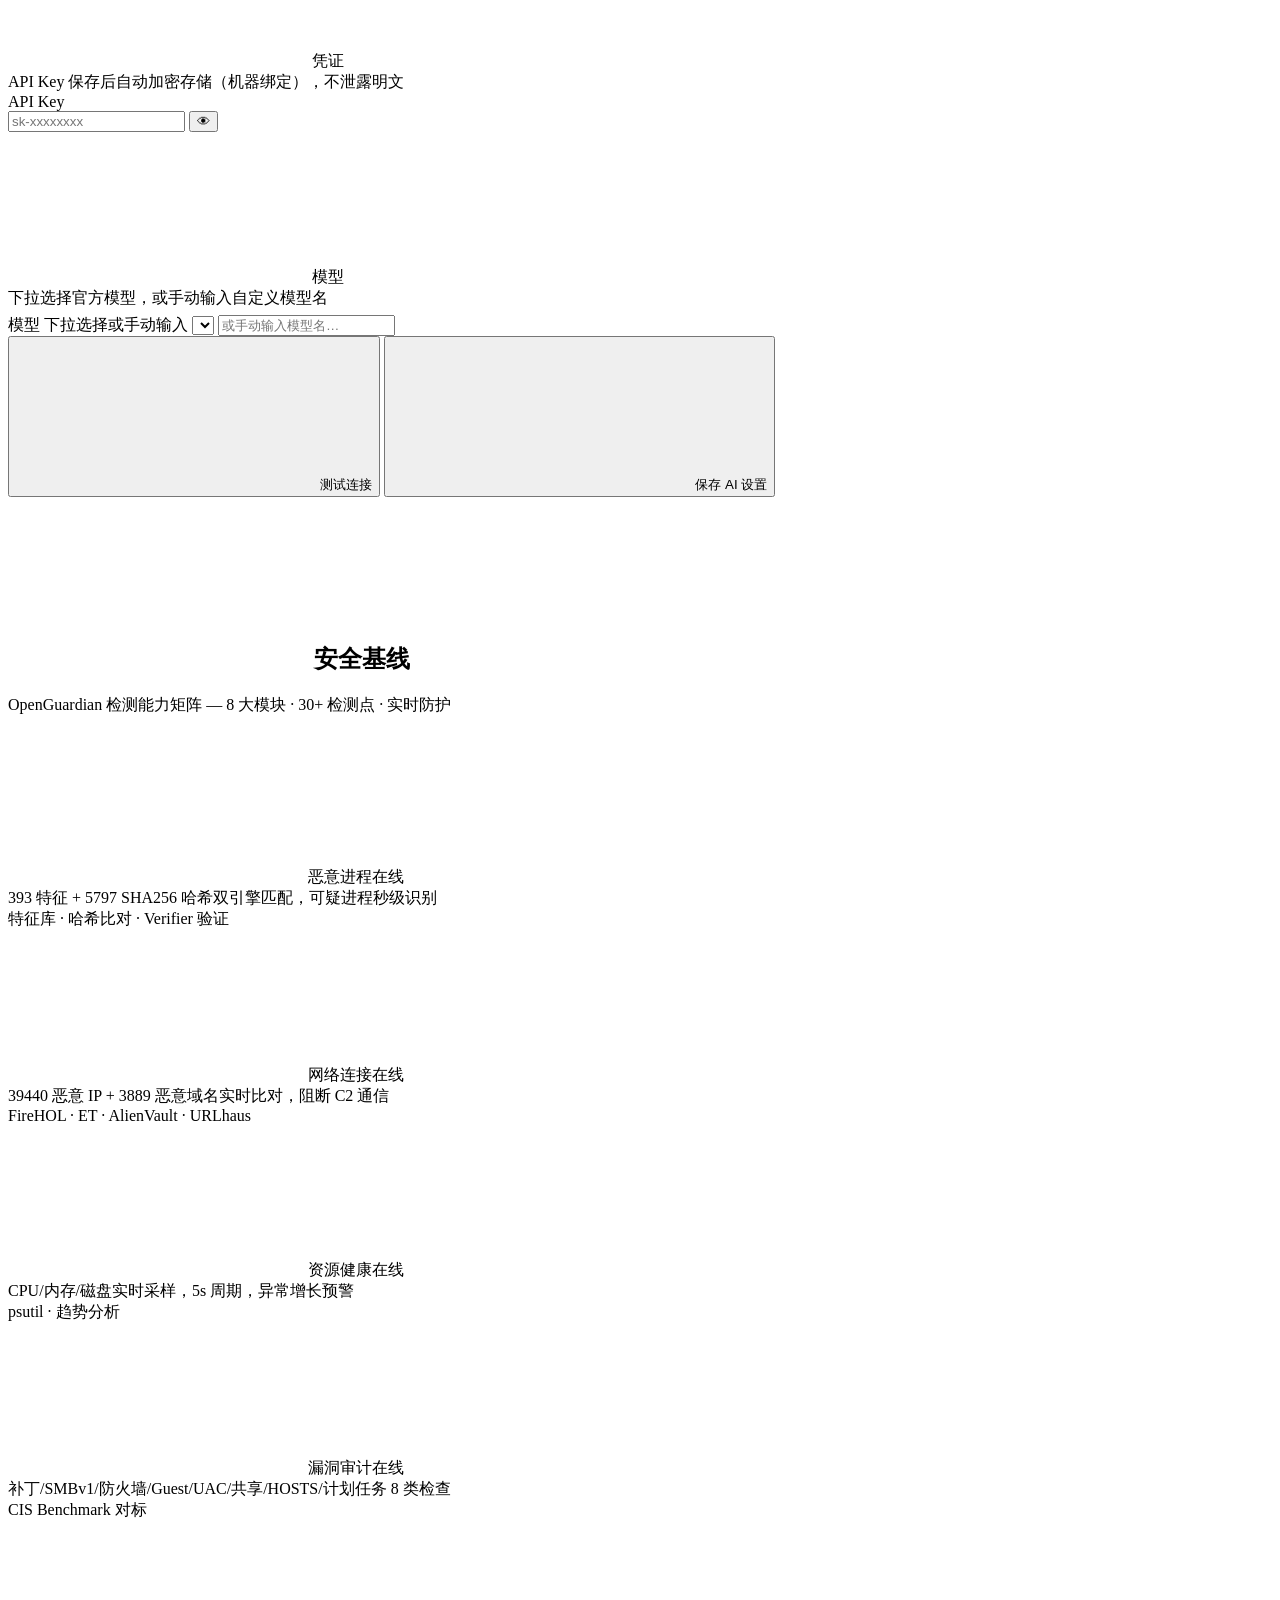
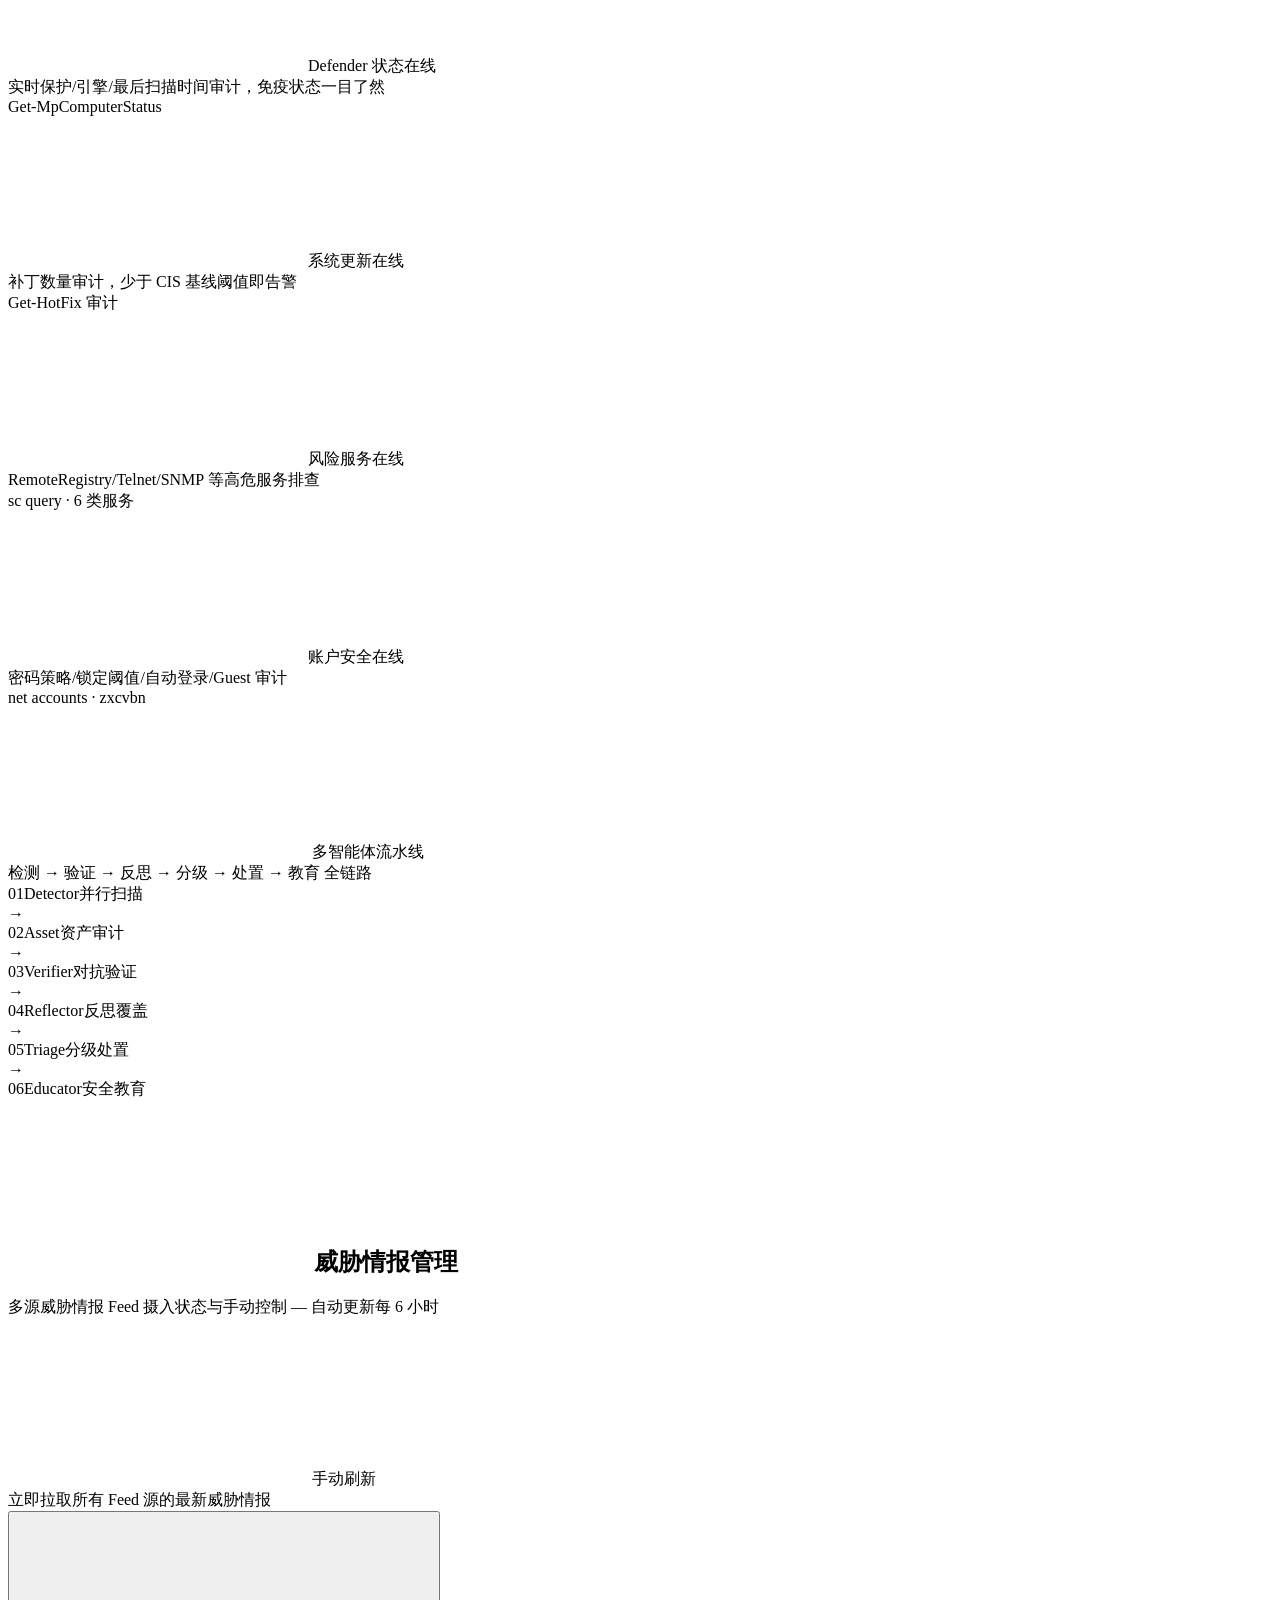
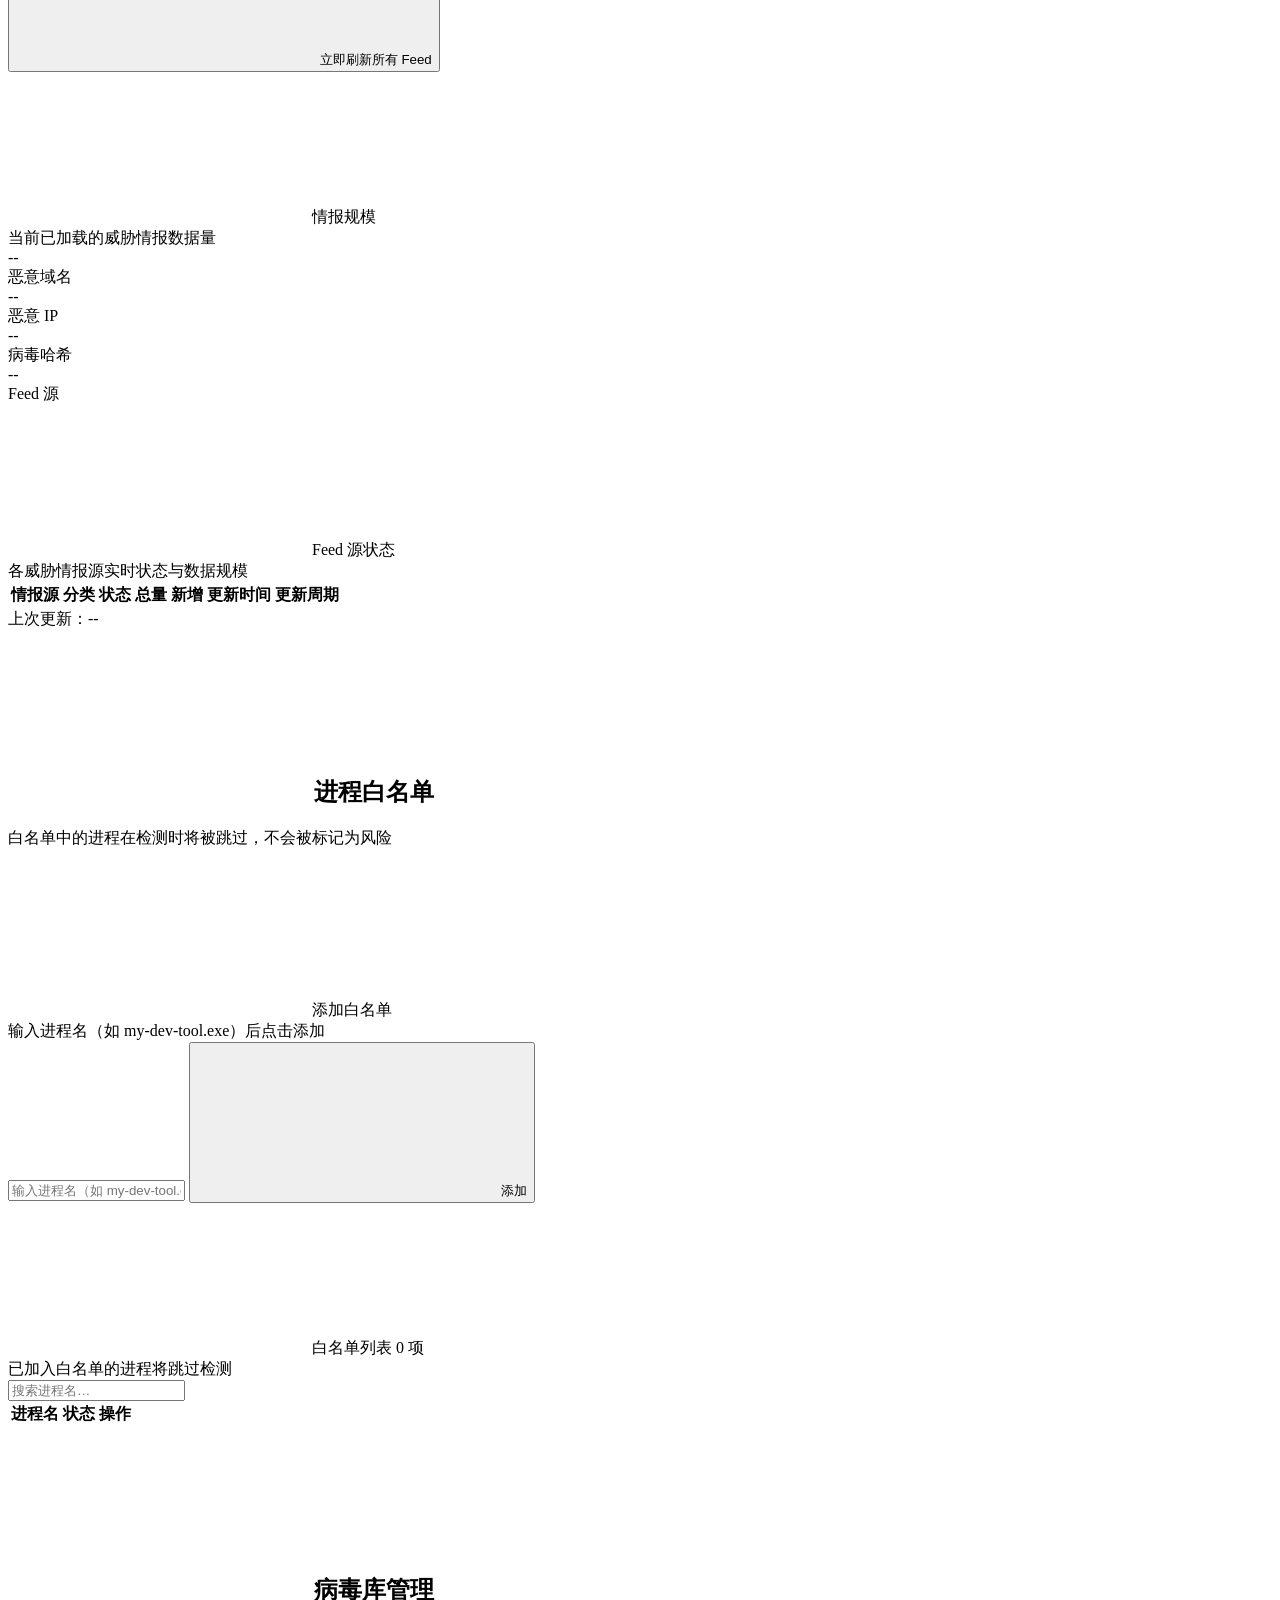
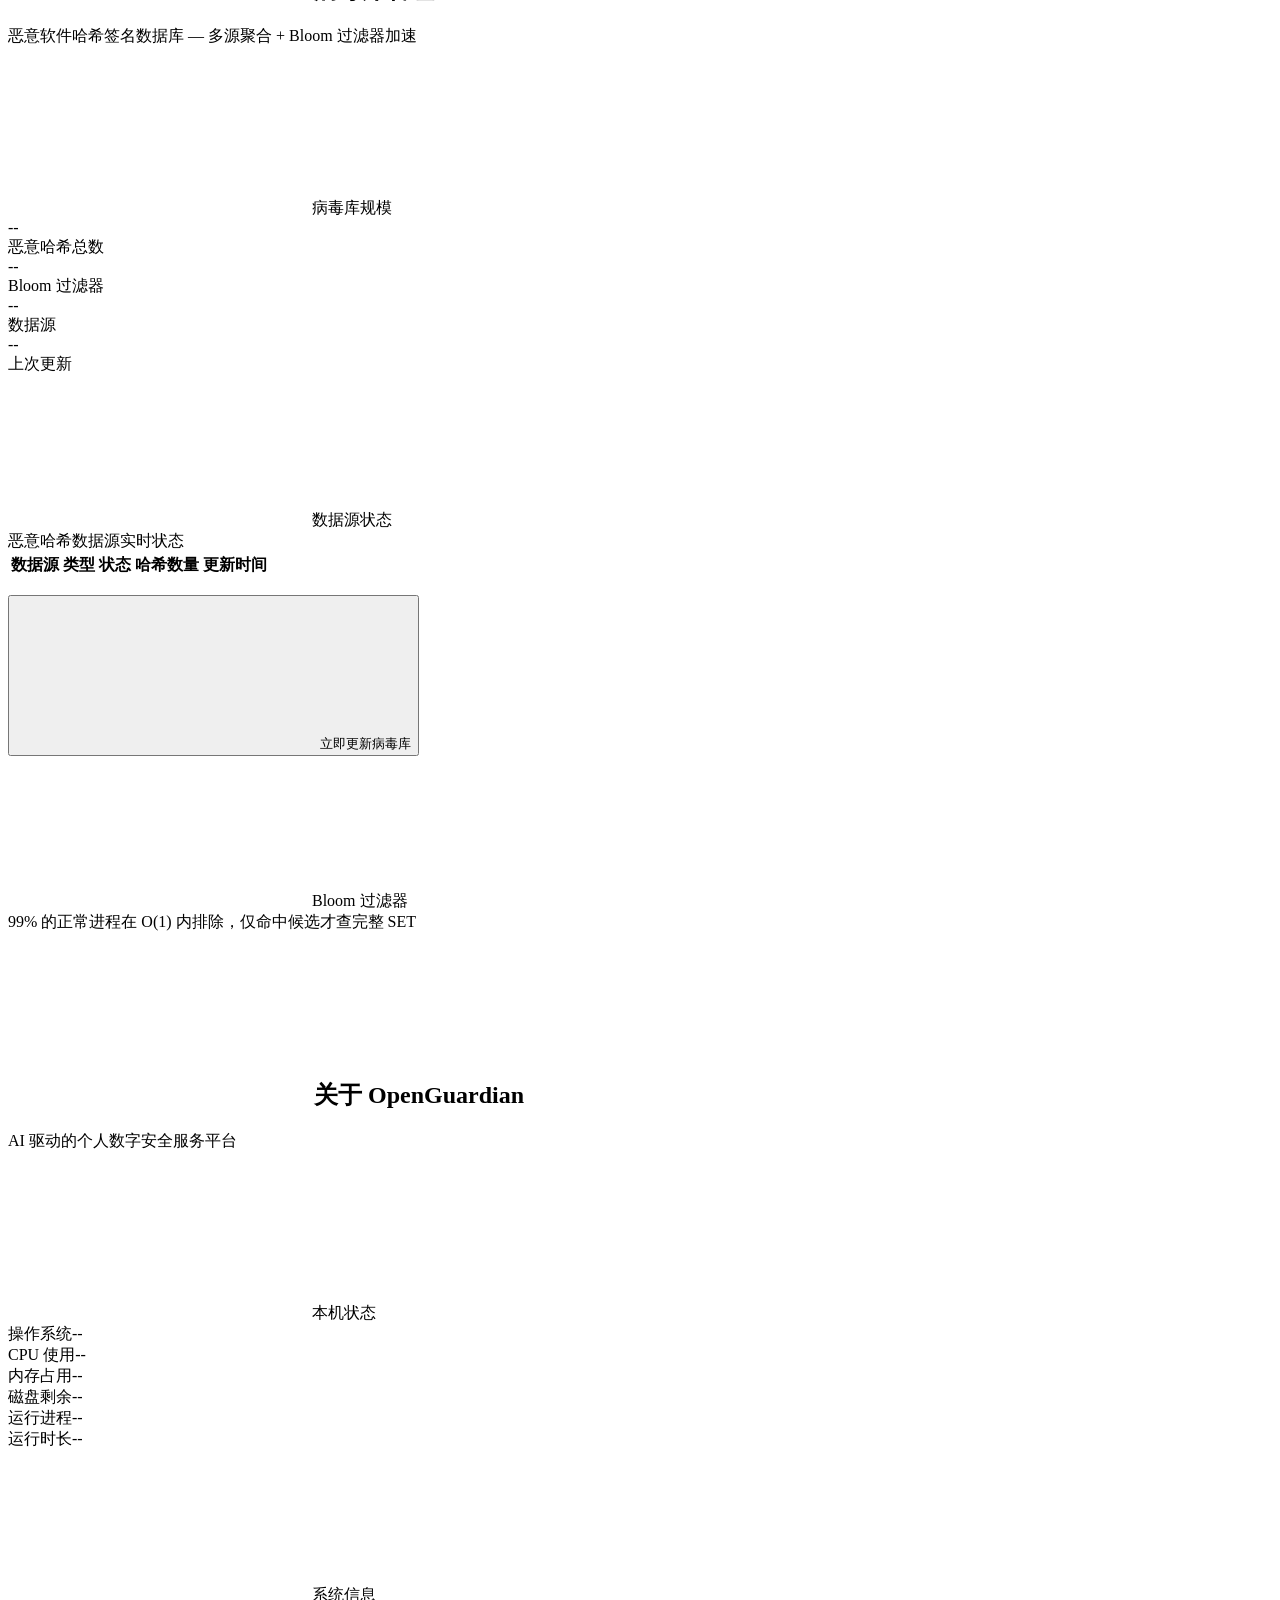
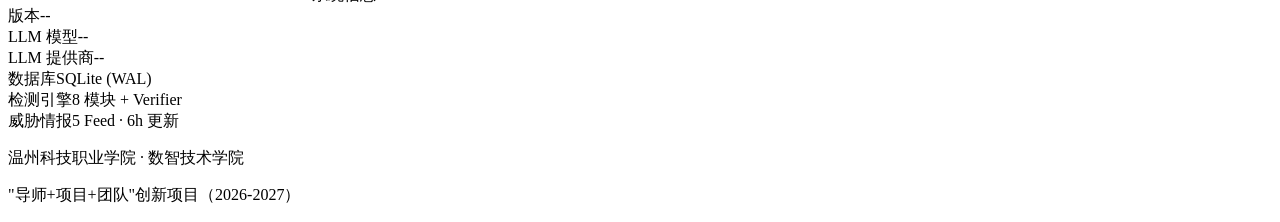
==== commit 44390328: "feat(ui): 测试连接按钮优雅化——GitHub风格sticky操作栏 - 保存+测试按钮移入 sticky 底部操作栏(滚动时吸底) - 毛玻璃背景+顶部分隔线(GitHub settings" ====
--- a/frontend/config.html
+++ b/frontend/config.html
@@ -107,16 +107,19 @@
         </div>
       </div>
 
-      <div class="group-card">
-        <div class="form-group" style="margin-bottom:0">
+      <!-- Sticky 底部操作栏（GitHub settings 风格） -->
+      <div class="settings-actions">
+        <div id="provider-msg" class="form-msg hidden"></div>
+        <div class="sa-right">
+          <button id="btn-test-llm" class="cc-btn-ghost">
+            <span class="test-dot" id="test-dot"></span>
+            <svg class="ic"><use href="#ic-scan"/></svg>
+            <span class="btn-label">测试连接</span>
+          </button>
           <button id="btn-save-provider" class="cc-btn">
             <svg class="ic"><use href="#ic-send"/></svg> 保存 AI 设置
           </button>
-          <button id="btn-test-llm" class="cc-btn-test">
-            <svg class="ic"><use href="#ic-scan"/></svg> 测试连接
-          </button>
-        </div>
-        <div id="provider-msg" class="form-msg hidden"></div>
+        </div>
       </div>
     </section>
 
